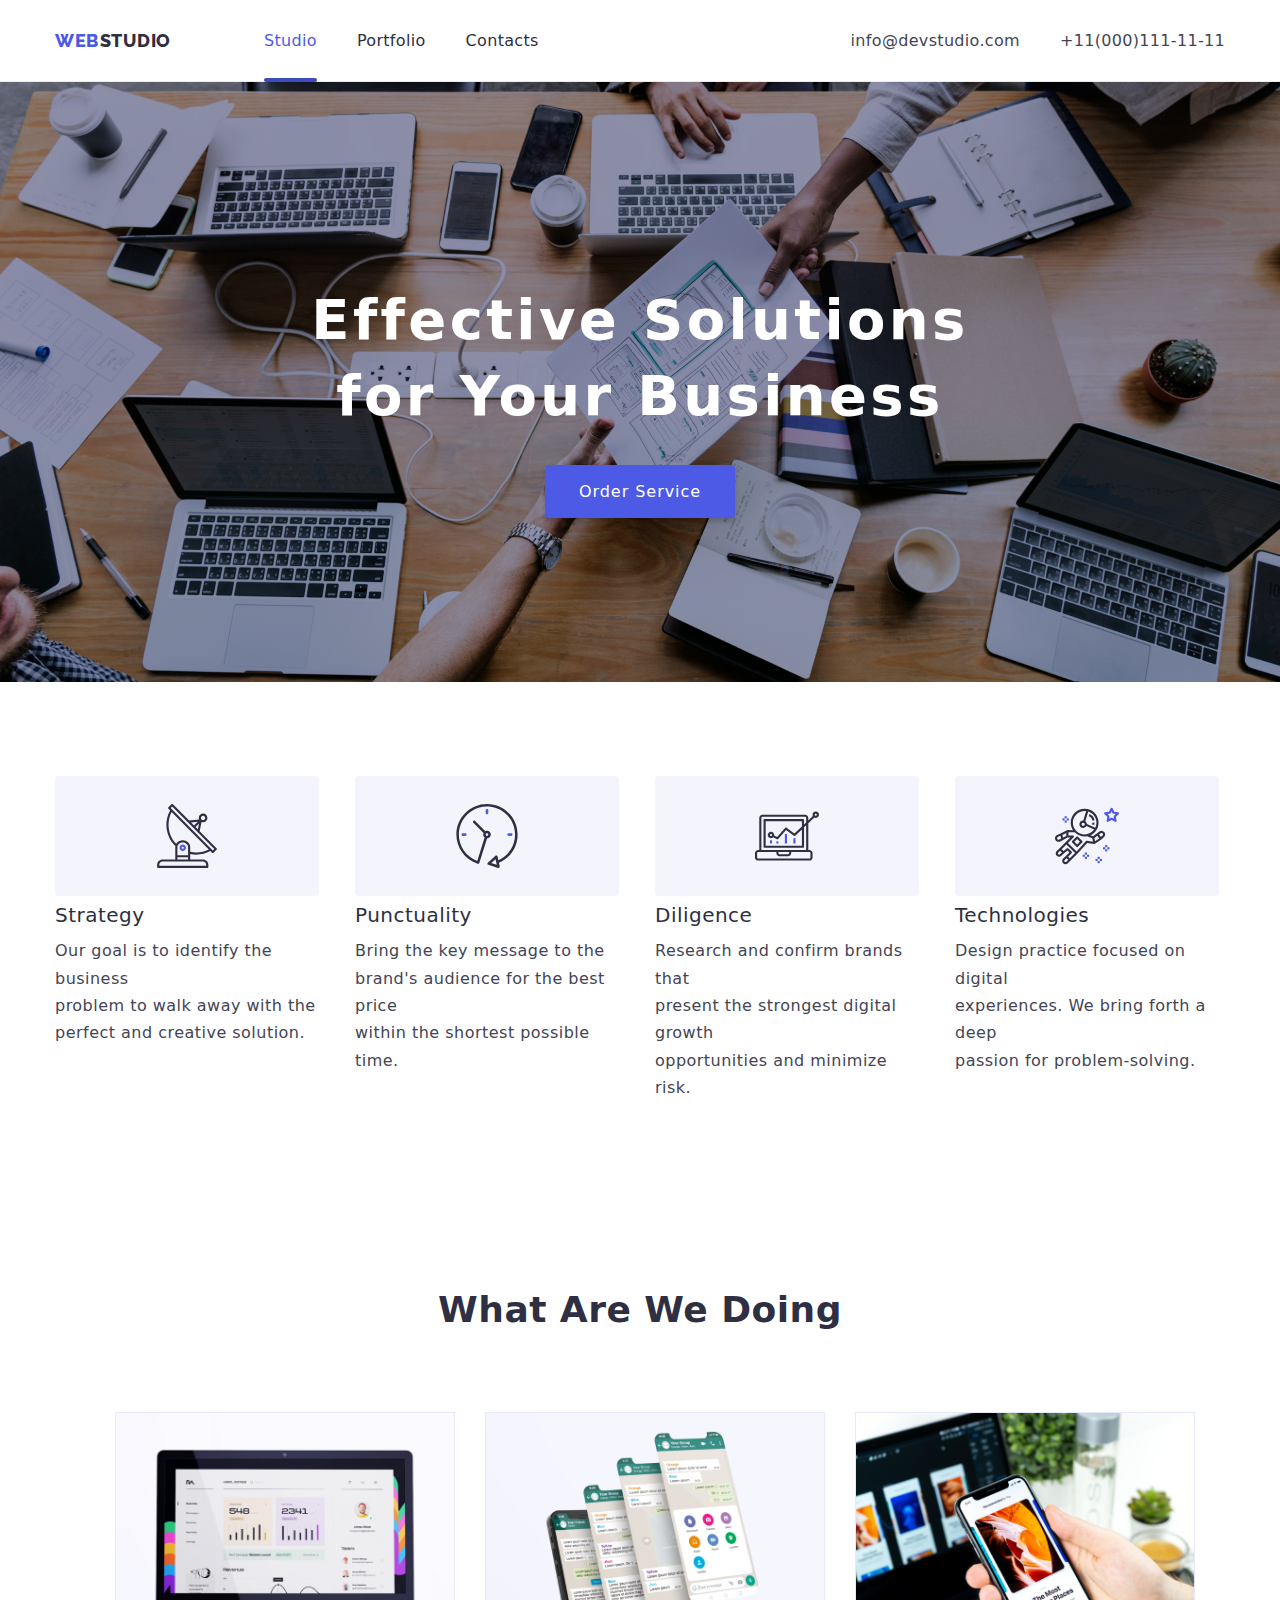
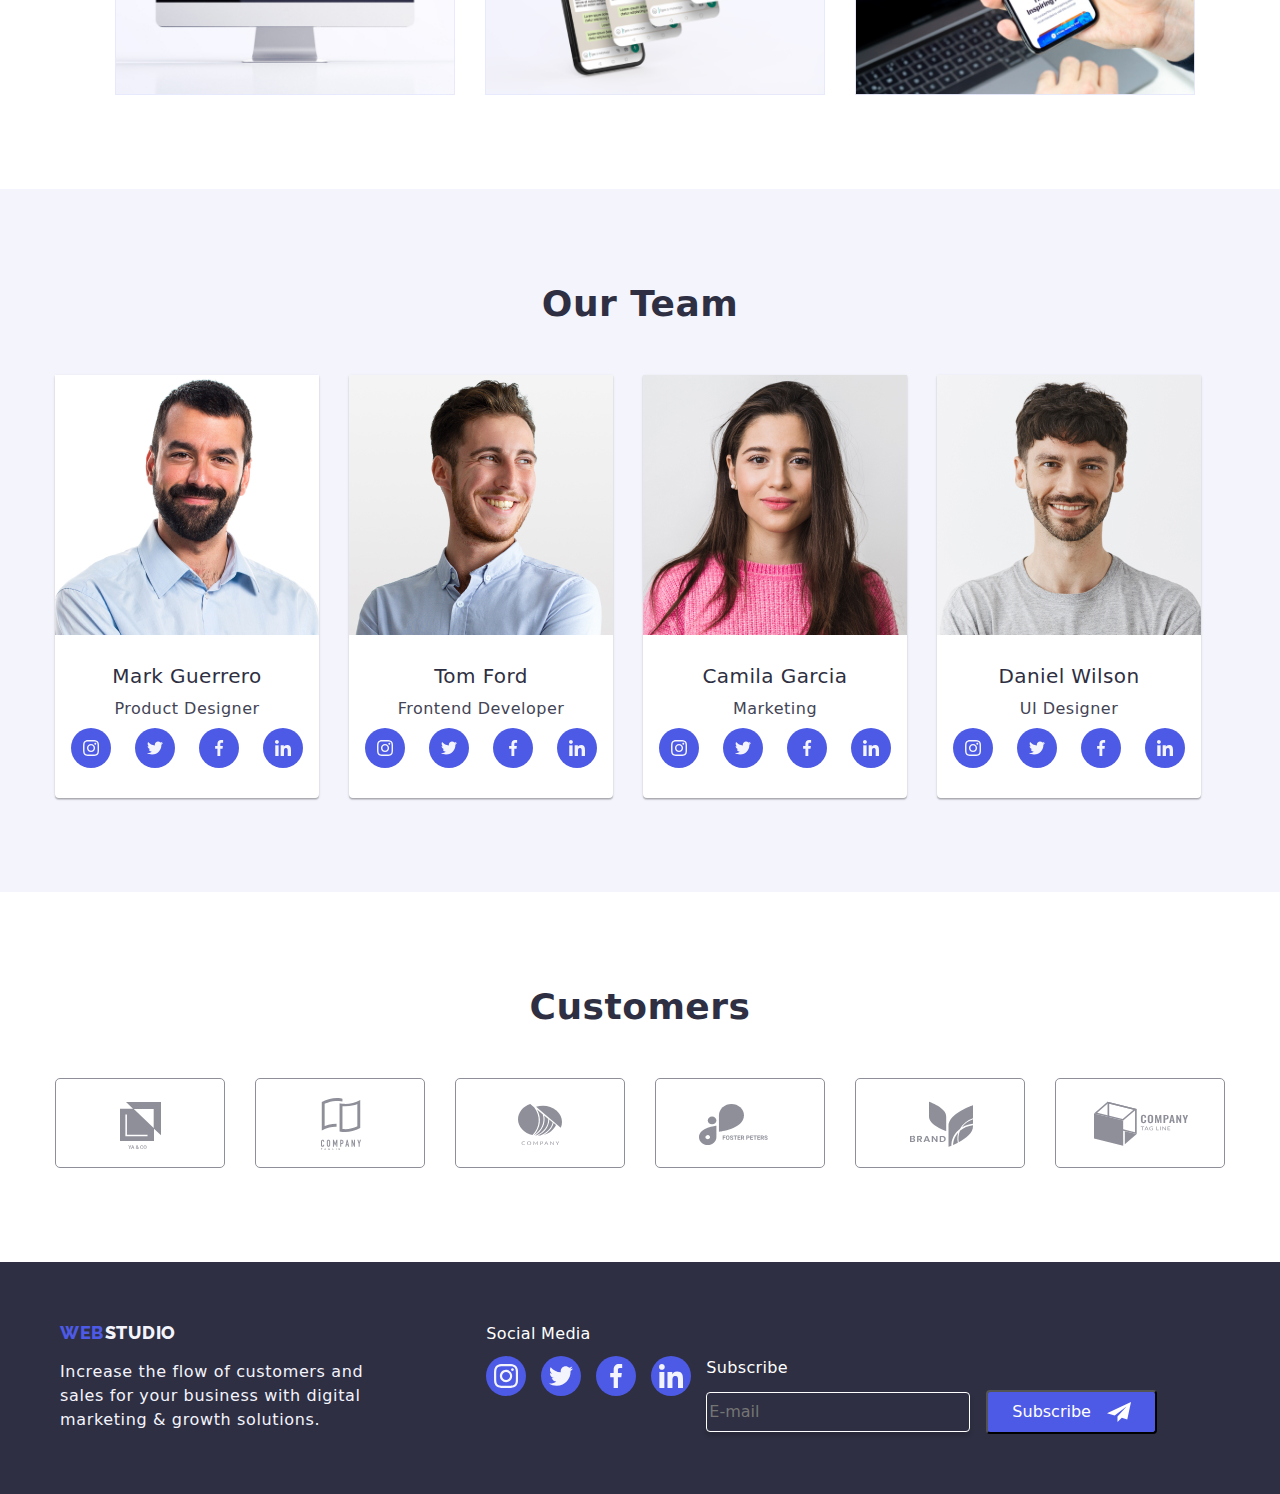
==== index.html @ c000d4b2 "c" ====
<!DOCTYPE html>
<html lang="en">
  <head>
    <meta charset="UTF-8" />
    <meta name="viewport" content="width=device-width, initial-scale=1.0" />
    <title>Studio</title>
    <link rel="stylesheet" href="./css/styles.css" />
    <link rel="preconnect" href="https://fonts.googleapis.com " />
    <link rel="preconnect" href="https://fonts.gstatic.com " crossorigin />
    <link
      href="https://fonts.googleapis.com/css2?family=Raleway:wght@800&family=Roboto:wght@400;500;700;900&display=swap"
      rel="stylesheet"
    />
    <link
      rel="stylesheet"
      href="https://cdnjs.cloudflare.com/ajax/libs/modern-normalize/2.0.0/modern-normalize.min.css "
    />
  </head>

  <body>
    <!-- Header -->

    <header class="page-header">
      <div class="container menu">
        <nav class="navigation">
          <a href="./index.html" class="logo-link">
            <span class="logo">WEB</span>
            <span class="studio">STUDIO</span>
          </a>

          <ul class="nav-menu list">
            <li class="item">
              <a href="./index.html" class="page current link">Studio</a>
            </li>

            <li class="item">
              <a href="./portfolio.html" class="page link">Portfolio</a>
            </li>

            <li class="item">
              <a href="#" class="page link">Contacts</a>
            </li>
          </ul>
        </nav>

        <ul class="contacts-menu list">
          <li class="item">
            <a href="mailto:info@devstudio.com" class="contact link"
              >info@devstudio.com</a
            >
          </li>
          <li class="item">
            <a href="tel:+110001111111" class="contact link"
              >+11(000)111-11-11</a
            >
          </li>
        </ul>
      </div>
    </header>

    <!-- Main Section -->
    <main>
      <!-- Hero Section  -->
      <section class="hero">
        <div class="container">
          <h1 class="hero-title">
            Effective Solutions <br />
            for Your Business
          </h1>

          <button class="button primary" type="button" data-modal-open>
            Order Service
          </button>
        </div>
      </section>

      <!-- Section 2 -->
      <section class="section">
        <div class="container">
          <ul class="benefits list">
            <li class="item">
              <div class="icon">
                <svg class="antenna" width="64" height="64">
                  <use href="./images/icons.svg#benefits-antenna"></use>
                </svg>
              </div>
              <h3 class="title">Strategy</h3>
              <p class="description">
                Our goal is to identify the business
                <br />problem to walk away with the <br />perfect and creative
                solution.
              </p>
            </li>

            <li class="item">
              <div class="icon">
                <svg class="antenna" width="64" height="64">
                  <use href="./images/icons.svg#benefits-clock"></use>
                </svg>
              </div>
              <h3 class="title">Punctuality</h3>
              <p class="description">
                Bring the key message to the <br />
                brand's audience for the best price <br />
                within the shortest possible time.
              </p>
            </li>

            <li class="item">
              <div class="icon">
                <svg class="antenna" width="64" height="64">
                  <use href="./images/icons.svg#benefits-diagram"></use>
                </svg>
              </div>
              <h3 class="title">Diligence</h3>
              <p class="description">
                Research and confirm brands that <br />
                present the strongest digital growth <br />
                opportunities and minimize risk.
              </p>
            </li>

            <li class="item">
              <div class="icon">
                <svg class="antenna" width="64" height="64">
                  <use href="./images/icons.svg#benefits-astronaut"></use>
                </svg>
              </div>
              <h3 class="title">Technologies</h3>
              <p class="description">
                Design practice focused on digital <br />
                experiences. We bring forth a deep <br />
                passion for problem-solving.
              </p>
            </li>
          </ul>
        </div>
      </section>

      <!-- Section 3 -->
      <section class="section no-top padding">
        <div class="container">
          <h2 class="section-title">What Are We Doing</h2>

          <ul class="what-we-do list">
            <li class="item">
              <img
                src="./images/image-1.jpg"
                alt="monitor"
                width="360"
                height="294"
                class="image"
              />
            </li>

            <li class="item">
              <img
                src="./images/image-2.jpg"
                alt="mobile"
                width="360"
                height="294"
                class="image"
              />
            </li>

            <li class="item">
              <img
                src="./images/image-3.jpg"
                alt="laptop and mobile"
                width="360"
                height="294"
                class="image"
              />
            </li>
          </ul>
        </div>
      </section>

      <!-- Section 4 -->
      <section class="section bg-team">
        <div class="container">
          <h2 class="section-title">Our Team</h2>

          <ul class="team list">
            <li class="item">
              <img
                src="./images/mark.jpg"
                alt="Mark Guerrero"
                width="264"
                height="260"
                class="image"
              />
              <h3 class="name">Mark Guerrero</h3>
              <p class="position">Product Designer</p>
              <ul class="social-team list">
                <li class="icon-item">
                  <a
                    href="https://www.instagram.com/"
                    target="_blank"
                    rel="noopener noreferrer"
                    class="link"
                    aria-label="link to instagram"
                  >
                    <svg class="icon" width="16px" height="16px">
                      <use href="./images/icons.svg#instagram"></use>
                    </svg>
                  </a>
                </li>
                <li class="icon-item">
                  <a
                    href="https://www.twitter.com/"
                    target="_blank"
                    rel="noopener noreferrer"
                    class="link"
                    aria-label="link to twitter"
                  >
                    <svg class="icon" width="16px" height="16px">
                      <use href="./images/icons.svg#twitter"></use>
                    </svg>
                  </a>
                </li>
                <li class="icon-item">
                  <a
                    href="https://www.facebook.com/"
                    target="_blank"
                    rel="noopener noreferrer"
                    class="link"
                    aria-label="link to facebook"
                  >
                    <svg class="icon" width="16px" height="16px">
                      <use href="./images/icons.svg#facebook"></use>
                    </svg>
                  </a>
                </li>
                <li class="icon-item">
                  <a
                    href="https://www.linkedin.com/"
                    target="_blank"
                    rel="noopener noreferrer"
                    class="link"
                    aria-label="link to linkedin"
                  >
                    <svg class="icon" width="16px" height="16px">
                      <use href="./images/icons.svg#linkedin"></use>
                    </svg>
                  </a>
                </li>
              </ul>
            </li>

            <li class="item">
              <img
                src="./images/tom.jpg"
                alt="Tom Ford"
                width="264"
                height="260"
                class="image"
              />
              <h3 class="name">Tom Ford</h3>
              <p class="position">Frontend Developer</p>
              <ul class="social-team list">
                <li class="icon-item">
                  <a
                    href="https://www.instagram.com/"
                    target="_blank"
                    rel="noopener noreferrer"
                    class="link"
                    aria-label="link to instagram"
                  >
                    <svg class="icon" width="16px" height="16px">
                      <use href="./images/icons.svg#instagram"></use>
                    </svg>
                  </a>
                </li>
                <li class="icon-item">
                  <a
                    href="https://www.twitter.com/"
                    target="_blank"
                    rel="noopener noreferrer"
                    class="link"
                    aria-label="link to twitter"
                  >
                    <svg class="icon" width="16px" height="16px">
                      <use href="./images/icons.svg#twitter"></use>
                    </svg>
                  </a>
                </li>
                <li class="icon-item">
                  <a
                    href="https://www.facebook.com/"
                    target="_blank"
                    rel="noopener noreferrer"
                    class="link"
                    aria-label="link to facebook"
                  >
                    <svg class="icon" width="16px" height="16px">
                      <use href="./images/icons.svg#facebook"></use>
                    </svg>
                  </a>
                </li>
                <li class="icon-item">
                  <a
                    href="https://www.linkedin.com/"
                    target="_blank"
                    rel="noopener noreferrer"
                    class="link"
                    aria-label="link to linkedin"
                  >
                    <svg class="icon" width="16px" height="16px">
                      <use href="./images/icons.svg#linkedin"></use>
                    </svg>
                  </a>
                </li>
              </ul>
            </li>

            <li class="item">
              <img
                src="./images/camila.jpg"
                alt="Camila Garcia"
                width="264"
                height="260"
                class="image"
              />
              <h3 class="name">Camila Garcia</h3>
              <p class="position">Marketing</p>
              <ul class="social-team list">
                <li class="icon-item">
                  <a
                    href="https://www.instagram.com/"
                    target="_blank"
                    rel="noopener noreferrer"
                    class="link"
                    aria-label="link to instagram"
                  >
                    <svg class="icon" width="16px" height="16px">
                      <use href="./images/icons.svg#instagram"></use>
                    </svg>
                  </a>
                </li>
                <li class="icon-item">
                  <a
                    href="https://www.twitter.com/"
                    target="_blank"
                    rel="noopener noreferrer"
                    class="link"
                    aria-label="link to twitter"
                  >
                    <svg class="icon" width="16px" height="16px">
                      <use href="./images/icons.svg#twitter"></use>
                    </svg>
                  </a>
                </li>
                <li class="icon-item">
                  <a
                    href="https://www.facebook.com/"
                    target="_blank"
                    rel="noopener noreferrer"
                    class="link"
                    aria-label="link to facebook"
                  >
                    <svg class="icon" width="16px" height="16px">
                      <use href="./images/icons.svg#facebook"></use>
                    </svg>
                  </a>
                </li>
                <li class="icon-item">
                  <a
                    href="https://www.linkedin.com/"
                    target="_blank"
                    rel="noopener noreferrer"
                    class="link"
                    aria-label="link to linkedin"
                  >
                    <svg class="icon" width="16px" height="16px">
                      <use href="./images/icons.svg#linkedin"></use>
                    </svg>
                  </a>
                </li>
              </ul>
            </li>

            <li class="item">
              <img
                src="./images/daniel.jpg"
                alt="Daniel Wilson"
                width="264"
                height="260"
                class="image"
              />
              <h3 class="name">Daniel Wilson</h3>
              <p class="position">UI Designer</p>
              <ul class="social-team list">
                <li class="icon-item">
                  <a
                    href="https://www.instagram.com/"
                    target="_blank"
                    rel="noopener noreferrer"
                    class="link"
                    aria-label="link to instagram"
                  >
                    <svg class="icon" width="16px" height="16px">
                      <use href="./images/icons.svg#instagram"></use>
                    </svg>
                  </a>
                </li>
                <li class="icon-item">
                  <a
                    href="https://www.twitter.com/"
                    target="_blank"
                    rel="noopener noreferrer"
                    class="link"
                    aria-label="link to twitter"
                  >
                    <svg class="icon" width="16px" height="16px">
                      <use href="./images/icons.svg#twitter"></use>
                    </svg>
                  </a>
                </li>
                <li class="icon-item">
                  <a
                    href="https://www.facebook.com/"
                    target="_blank"
                    rel="noopener noreferrer"
                    class="link"
                    aria-label="link to facebook"
                  >
                    <svg class="icon" width="16px" height="16px">
                      <use href="./images/icons.svg#facebook"></use>
                    </svg>
                  </a>
                </li>
                <li class="icon-item">
                  <a
                    href="https://www.linkedin.com/"
                    target="_blank"
                    rel="noopener noreferrer"
                    class="link"
                    aria-label="link to linkedin"
                  >
                    <svg class="icon" width="16px" height="16px">
                      <use href="./images/icons.svg#linkedin"></use>
                    </svg>
                  </a>
                </li>
              </ul>
            </li>
          </ul>
        </div>
      </section>

      <!-- Section 5 Customers Section -->

      <section class="section">
        <div class="container">
          <h2 class="section-title">Customers</h2>
          <ul class="partners list">
            <li class="item">
              <a class="link" href="" aria aria-label="client 1"
                ><svg class="icon" width="104" height="56">
                  <use href="./images/icons.svg#logo1"></use>
                </svg>
              </a>
            </li>
            <li class="item">
              <a class="link" href="" aria aria-label="client 2"
                ><svg class="icon" width="104" height="56">
                  <use href="./images/icons.svg#logo2"></use>
                </svg>
              </a>
            </li>
            <li class="item">
              <a class="link" href="" aria aria-label="client 3"
                ><svg class="icon" width="104" height="56">
                  <use href="./images/icons.svg#logo3"></use>
                </svg>
              </a>
            </li>
            <li class="item">
              <a class="link" href="" aria aria-label="client 4"
                ><svg class="icon" width="104" height="56">
                  <use href="./images/icons.svg#logo4"></use>
                </svg>
              </a>
            </li>
            <li class="item">
              <a class="link" href="" aria aria-label="client 5"
                ><svg class="icon" width="104" height="56">
                  <use href="./images/icons.svg#logo5"></use>
                </svg>
              </a>
            </li>
            <li class="item">
              <a class="link" href="" aria aria-label="client 6"
                ><svg class="icon" width="104" height="56">
                  <use href="./images/icons.svg#logo6"></use>
                </svg>
              </a>
            </li>
          </ul>
        </div>
      </section>
    </main>

    <!-- Footer -->

    <footer class="page-footer">
      <div class="container">
        <!-- Footer -->
        <div class="footer">
          <!-- Footer Address -->
          <div class="footer-address">
            <a href="./index.html" class="logo-link">
              <span class="logo">WEB</span>
              <span class="studio-footer">STUDIO</span>
            </a>
            <p class="footer-description">
              Increase the flow of customers and <br />
              sales for your business with digital <br />
              marketing & growth solutions.
            </p>
          </div>

          <!-- Footer Block -->
          <div class="footer-block">
            <b class="footer-heading">Social Media</b>
            <ul class="social-footer list">
              <li class="icon-item">
                <a
                  class="link"
                  href="https://www.instagram.com/"
                  target="_blank"
                  rel="noopener noreferrer"
                  aria-label="link to instagram"
                >
                  <svg class="social-icon" width="24px" height="24px">
                    <use href="./images/icons.svg#instagram"></use>
                  </svg>
                </a>
              </li>
              <li class="icon-item">
                <a
                  class="link"
                  href="https://www.twitter.com/"
                  target="_blank"
                  rel="noopener noreferrer"
                  aria-label="link to twitter"
                >
                  <svg class="social-icon" width="24px" height="24px">
                    <use href="./images/icons.svg#twitter"></use>
                  </svg>
                </a>
              </li>
              <li class="icon-item">
                <a
                  class="link"
                  href="https://www.facebook.com/"
                  target="_blank"
                  rel="noopener noreferrer"
                  aria-label="link to facebook"
                >
                  <svg class="social-icon" width="24px" height="24px">
                    <use href="./images/icons.svg#facebook"></use>
                  </svg>
                </a>
              </li>

              <li class="icon-item">
                <a
                  class="link"
                  href="https://www.linkedin.com/"
                  target="_blank"
                  rel="noopener noreferrer"
                  aria-label="link to linkedin"
                >
                  <svg class="social-icon" width="24px" height="24px">
                    <use href="./images/icons.svg#linkedin"></use>
                  </svg>
                </a>
              </li>
              <li>
                <form class="form">
                  <label for="email" class="label">Subscribe</label>
                  <div class="form-list">
                    <input
                      class="email-box"
                      type="email"
                      id="email"
                      name="email"
                      required
                      placeholder="E-mail"
                    />
                    <button type="submit" class="subscribe-button">
                      Subscribe
                      <svg class="arrow-icon" width="24" height="24">
                        <use href="./images/icons.svg#arrow"></use>
                      </svg>
                    </button>
                  </div>
                </form>
              </li>
            </ul>
          </div>
        </div>
      </div>
    </footer>

    <!-- Modal -->
    <div class="backdrop is-hidden" data-modal>
      <div class="modal">
        <p class="modal-text">Leave your contacts and we will call you back</p>
        <button class="modal-close" type="button" data-modal-close>
          <svg class="modal-close-icon" width="8" height="8">
            <use href="./images/icons.svg#icon-close"></use>
          </svg>
        </button>
        <form class="modal-form">
          <div class="form-group">
            <label for="name">Name</label>
            <svg class="form-icon" width="24" height="32">
              <use href="./images/icons.svg#icon-person"></use>
            </svg>
            <input type="text" id="name" name="name" required />
          </div>
          <div class="form-group">
            <label for="phone">Phone</label>
            <svg class="form-icon" width="24" height="32">
              <use href="./images/icons.svg#icon-phone"></use>
            </svg>
            <input type="tel" id="phone" name="phone" required />
          </div>
          <div class="form-group">
            <label for="email">Email</label>
            <svg class="form-icon" width="24" height="32">
              <use href="./images/icons.svg#icon-email"></use>
            </svg>
            <input type="email" id="email" name="email" required />
          </div>
          <div class="form-group">
            <label for="comment">Comment</label>
            <textarea id="comment" name="comment" required></textarea>
          </div>
          <div class="form-group">
            <label>
              <input type="checkbox" name="accept-terms" required />
              I accept the terms and conditions of the Privacy Policy
            </label>
          </div>
          <button type="submit" class="modal-submit-button">Send</button>
        </form>
      </div

    <!-- Modal Script -->
    <script src="./js/modal.js"></script>
  </body>
</html>
---- css/styles.css ----
:root {
  --iris: #4d5ae5;
  --navyblue: #2e2f42;
  --cloud: #f4f4fd;
  --cornflower: #e7e9fc;
  --ocean: #404bbf;
  --slate: #434455;
  --dairy, #FCFCFC;
}

body {
  font-family: "Roboto", sans-serif;
  font-size: 16px;
  letter-spacing: 0.03em;
  color: var(--slate);
}

h1,
h2,
h3,
h4,
h5,
h6,
p {
  margin: 0;
}

html {
  box-sizing: border-box;
}

*,
*::before *::after {
  box-sizing: inherit;
}

.link {
  text-decoration: none;
  color: inherit;
}

img {
  display: block;
  max-width: 100%;
  height: auto;
}

.page-header {
  border-bottom: 1px solid var(--cornflower, #e7e9fc);
  box-shadow: 0px 1px 6px 0px rgba(46, 47, 66, 0.08),
    0px 1px 1px 0px rgba(46, 47, 66, 0.16),
    0px 2px 1px 0px rgba(46, 47, 66, 0.08);
}

.list {
  list-style: none;
  padding: 0;
  margin: 0;
}

/* Header */

.menu,
.navigation,
.nav-menu,
.contacts-menu {
  display: flex;
  align-items: center;

  transition: color 250ms cubic-bezier(0.4, 0, 0.2, 1);
}

.contacts-menu {
  margin-left: auto;
  gap: 40px;
}

.nav-menu .item:not(:last-child) .contacts-menu .item:not(:last-child) {
  margin-right: 50px;
}

.logo-link {
  font-family: "Raleway", sans-serif;
  font-size: 0;
  font-weight: 800;
  line-height: 1.17;
  text-decoration: none;
}

.logo-link > span {
  font-size: 18px;
  letter-spacing: 0.04em;
}

.logo {
  color: var(--iris, #4d5ae5);
}

.button {
  border-color: transparent;
  font-family: inherit;
  font-weight: 500;
  line-height: 1.5;
  border-radius: 4px;
  letter-spacing: 0.03em;
  cursor: pointer;
  font-size: 16px;

  background-color: transparent;
  transition: background-color 250ms cubic-bezier(0.4, 0, 0.2, 1);
}

.button.primary {
  color: white;
  background-color: var(--iris);
  line-height: 1.87;
  letter-spacing: 0.06em;
  padding: 10px 32px;
  box-shadow: 0px 4px 4px 0px rgba(0, 0, 0, 0.15);

  transition: background-color 250ms cubic-bezier(0.4, 0, 0.2, 1),
    color 250ms cubic-bezier(0.4, 0, 0.2, 1);
}

.button.primary:hover,
.button.primary:focus {
  color: var(--cloud);
  background-color: var(--ocean);
}

.filters {
  display: flex;
  justify-content: center;
  margin-bottom: 50px;
}

.filters .space + .space {
  margin-left: 8px;
}

.button.filter {
  background-color: var(--cloud);
  font-weight: 500;
  line-height: 1.62;
  padding: 6px 22px;
  color: var(--iris);
}

.button.filter:hover,
.button.filter:focus,
.button.filter.current {
  background-color: var(--ocean);
  color: var(--cloud);
  box-shadow: 0px 3px 1px rgba(0, 0, 0, 0.1), 0px 1px 2px rgba(0, 0, 0, 0.08),
    0px 2px 2px rgba(0, 0, 0, 0.12);
}

.project .name {
  font-size: 20px;
  font-weight: 500;
  line-height: 2;
  letter-spacing: 0.04em;
  color: var(--navyblue);
  margin-bottom: 4px;
}

.project .type {
  color: var(--slate);
  font-weight: 400;
  line-height: 1.87;
}

.project-card {
  flex-basis: calc(100% / 3 - 30px);
  margin-left: 30px;
  margin-top: 30px;
  transition: box-shadow 250ms cubic-bezier(0.4, 0, 0.2, 1);
}

.section.no-top-padding {
  padding-top: 0;
}

.section-title {
  font-size: 36px;
  line-height: 1.17;
  color: var(--navyblue);
  text-align: center;
  margin-bottom: 50px;
}

.studio {
  color: var(--navyblue, #2e2f42);
}

.nav-menu {
  margin-left: 93px;
  gap: 40px;
}

.nav-menu .page,
.contacts-menu .contact {
  font-weight: 500;
  color: var(--navyblue);
  text-decoration: none;
  line-height: 1.14;
  letter-spacing: 0.02em;
  display: block;
  padding-top: 32px;
  padding-bottom: 31px;
  transition: color 250ms cubic-bezier(0.4, 0, 0.2, 1);
}

.contacts-menu .contact {
  color: var(--slate);
  font-weight: 400;
}

.nav-menu .page:hover,
.nav-menu .page:focus,
.nav-menu .page.current,
.contacts-menu .contact:hover,
.contacts-menu .contact:focus {
  color: var(--iris);
}

.nav-menu .page.current{
  position: relative;
}

.page.current::after {
  content: "";
  position: absolute;
  width: 100%;
  height: 4px;
  background-color: var(--ocean);
  border-radius: 2px;
  margin-top: 20px;
  left: 0;
  bottom: -1px;
}

.bg-team {
  background-color: var(--cloud);
}

.team {
  display: flex;
  flex-wrap: wrap;
  margin-left: -30px;
  margin-top: -30px;
}

.team .item {
  flex-basis: calc(100% / 4-30px);
  margin-left: 30px;
  margin-top: 30px;
  padding-bottom: 30px;
  background-color: white;
  border-radius: 0px 0px 4px 4px;
  box-shadow: 0px 1px 3px rgba(0, 0, 0, 0.12), 0px 1px 1px rgba(0, 0, 0, 0.14),
    0px 2px 1px rgba(0, 0, 0, 0.12);
}

.substrate {
  background-color: white;
  padding: 20px 24px;
  border: 1px solid #eeeeee;
  border-top: 0;
}

/* Hero Section */

.hero {
  background-color: var(--grey, rgba(46, 47, 66, 0.7));
  background-image: url(../images/people-office.jpg);
  background-size: cover;
  background-position: center;
  background-repeat: no-repeat;
  background-blend-mode: overlay;
  padding: 200px 0;
  text-align: center;
  height: 600px;
}

/* .hero another option */
/* padding: 200px 0; */
/* text-align: center; */
/* background-image: liner-gradient 
      (rgba(46, 47, 66, 0.78), rgba(46, 47, 66, 0.78)),
    url(../images/people-office.jpg);
  margin: 0 auto; */
/* height: 600px; */
/* background-size: cover; */
/* background-position: center; */
/* background-repeat: no-repeat; */

.hero-title {
  color: var(--white, #fff);
  font-size: 56px;
  font-weight: 700;
  line-height: 1.36;
  letter-spacing: 0.06em;
  margin-bottom: 30px;
}

.section {
  padding-top: 94px;
  padding-bottom: 94px;
}

.container {
  width: 1200px;
  padding: 0 15px;
  margin: 0 auto;
}

/* Section 2 */

.benefits .item {
  flex-basis: calc(100% / 4 - 30px);
  margin-left: 30px;
  margin-top: 30px;
}

.benefits .icon {
  background-color: var(--cloud);
  display: flex;
  justify-content: center;
  align-items: center;
  border-radius: 4px;
  height: 120px;
  width: 264px;
  margin-bottom: 8px;
}

.benefits {
  display: flex;
  flex-wrap: wrap;
  margin-left: -30px;
  margin-top: -30px;
}

.benefits .title {
  font-size: 20px;
  font-weight: 500;
  color: var(--navyblue);
  margin-bottom: 10px;
}

.benefits .description {
  color: var(--slate);
  line-height: 1.71;
  font-size: 16px;
  font-weight: 400;
}

/* Section 3 */

.what-we-do {
  display: flex;
  flex-wrap: wrap;
  margin-left: 30px;
  margin-right: 30px;
}

.what-we-do .item {
  flex-basis: calc(100% / 3 - 30px);
  margin-left: 30px;
  margin-top: 30px;
}

/* Section 4 OUR TEAM */

.team .name,
.team .position {
  font-size: 16px;
  line-height: 1.19;
  text-align: center;
}

.team .name {
  font-size: 20px;
  font-weight: 500;
  letter-spacing: 0.02em;
  color: var(--navyblue);
  text-align: center;
  margin-bottom: 10px;
  margin-top: 30px;
}

.team .position {
  color: var(--slate);
  font-size: 16px;
  font-weight: 400;
  text-align: center;
}

.team .social-team {
  justify-content: center;
  display: flex;
  gap: 24px;
  padding-top: 10px;
}

.social-team .link {
  display: flex;
  width: 100%;
  height: 100%;
  align-items: center;
  justify-content: center;
  border-radius: 50%;
  background-color: var(--iris);
  color: var(--cloud);
  transition: background-color 250ms cubic-bezier(0.4, 0, 0.2, 1), 
  color 250ms cubic-bezier(0.4, 0, 0.2, 1);
}

.icon-item {
  width: 40px;
  height: 40px;
}

.team .icon {
  fill: currentColor;
  width: 16px;
  height: 16px;
}

/* CUSTOMER SECTION */

.partners {
  display: flex;
  gap: 30px;
}

.partners .item {
  width: calc((100% - 150px) / 6);
  height: 90px;
}

.partners .link {
  width: 100%;
  height: 100%;
  border: 1px solid #8e8f99;
  border-radius: 5px;

  display: flex;
  justify-content: center;
  align-items: center;
  color: #8e8f99;
  transition: background-color 250ms cubic-bezier(0.4, 0, 0, 0.2, 1), color 250ms cubic-bezier(0.4, 0, 0, 0.2, 1);
}


.partners .icon {
  fill: currentColor;
}

.partners .link:hover,
.partners .link:focus {
  border-color: #404bbf;
  color: #404bbf;
}

.social-team .link:hover,
.social-team .link:focus {
  background-color: #31d0aa;
}

/* Footer Section */

.page-footer {
  background: var(--navyblue, #2e2f42);
  padding: 60px 0 60px 60px;
  margin: 0 auto;
}

.projects {
  flex-wrap: wrap;
  display: flex;
  margin-left: -30px;
  margin-top: -30px;
}

.studio-footer {
  color: var(--cloud, #f4f4fd);
}

.footer-description {
  color: var(--cloud, #f4f4fd);
  font-size: 16px;
  padding-top: 17px;
  line-height: 1.5;
  letter-spacing: 0.04em;
}

.footer-heading {
  color: white;
  font-size: 16px;
  font-style: normal;
  font-weight: 500;
  line-height: 24px; /* 150% */
  letter-spacing: 0.32px;
}

.social-icon {
  fill: currentColor;
  width: 24px;
  height: 24px;
}

.social-footer.list {
  padding-top: 10px;
  display: flex;
  justify-content: flex-start;
  gap: 15px;
}

.social-footer .link {
  justify-content: center;
  display: flex;
  height: 100%;
  align-items: center;
  border-radius: 50%;
  color: var(--cloud);
  background-color: var(--iris);
  transition: background-color 250ms cubic-bezier(0.4, 0, 0.2, 1);
}

.footer-block {
  margin-top: 12px;
  margin-left: 123px; 
}

.footer-address {
  margin-top: 12px;
  margin-left: 25px;
}

.footer {
  display: flex;
  flex-wrap: wrap;
  margin-top: -12px;
  margin-left: -50px;
  align-items: baseline;
}

.social-footer .link:hover,
.social-footer .link:focus {
  background-color: #31d0aa;
}

/* Portfolio Projects box overlay */

.project-overlay {
  position: relative;
  overflow: hidden;
}

.project .overlay {
   position: absolute;
  top:0;
  left: 0;
  height: 100%;
  width: 100%;
  letter-spacing: 0.32px;
  color: var(--cloud);
  background-color: var(--iris);
  transform: translateY(101%);
  transition: transform 250ms ease-in-out; 
}

.project .overlay-text {
padding: 40px;
}
  

.project-card:hover .overlay,   
.project-card:focus {
  transform: translateY(0);
}

 .project-card:hover,
 .project-card:focus{
  box-shadow: 0px 2px 1px 0px rgba(46, 47, 66, 0.08), 0px 1px 1px 0px rgba(46, 47, 66, 0.16), 0px 1px 6px 0px rgba(46, 47, 66, 0.08);
}

/*Modal Window*/
.backdrop {
  display: flex;
  align-items: center;
  justify-content: center;
  position: fixed;
  top: 0;
  left: 0;
  width: 100%;
  height: 100%;
  background-color: rgba(0, 0, 0, 0.2);
  opacity: 1;
  transition: opacity 250ms cubic-bezier(0.4, 0, 0.2, 1);
}

.modal {
  display:flex;
  align-content: center;
  flex-direction: column;
  position: absolute;
  top: 50%;
  left: 50%;
  min-width: 408px;
  min-height: 584px;
  border-radius: 4px;
  background: var(--dairy, #FCFCFC);
  box-shadow: 0px 2px 1px 0px rgba(0, 0, 0, 0.20), 0px 1px 3px 0px rgba(0, 0, 0, 0.12), 0px 1px 1px 0px rgba(0, 0, 0, 0.14);

  transform: translate(-50%, -50%) scale(1);
  transition: transform 250ms cubic-bezier(0.4, 0, 0.2, 1);
}

.backdrop.is-hidden .modal {
  transform: translate(-50%, -50%) scale(0);
}

/* Style for the form inside the modal */
.modal-form {
  display: flex;
  flex-direction: column;
justify-items: center;
margin: 0 auto;
}

.form-group {
  margin-bottom: 16px;
  text-align: center;
  
}

.form-group label {
  font-weight: bold;
  height: 16px;
  width: 16px;
}

/* Style for input fields and textarea */
input,
textarea {
  width: 360px;
  height: 40px;
  margin: 0 auto;
  display: block;
   background-repeat: no-repeat;
  background-size: 24px;
}

form-icon {
  position: absolute;
  margin-right: 15px;
  top: 18px;
}

textarea {
  width: 360px;
  height: 120px;
}


/* Style for the checkbox label */
.form-group label {
  display: flex;
}

/* Style for the Submit button */
.modal-submit-button {
  padding: 16px 32px;
  display: block;
  margin: 0 auto;
  gap: 10px;
  width: 169px;
  border-radius: 4px;
  background: var(--iris, #4D5AE5);
  box-shadow: 0px 4px 4px 0px rgba(0, 0, 0, 0.15);
  color: white;
}

.modal-close {
  position: absolute;
  top: 8px;
  right: 8px;
  padding: 0;
  display: flex;
  justify-content: center;
  align-items: center;
  width: 24px;
  height: 24px;

  background-color: var(--cornflower);
  color: var(--navyblue);
  border: 1px solid rgba(0, 0, 0, 0.1);
  border-radius: 15px;
  cursor: pointer;

  transition: color 250ms cubic-bezier(0.4, 0, 0.2, 1);
}

.modal-close-icon {
  fill: currentColor;
}

.modal-close:hover,
.modal-close:focus {
  color: var(--cornflower);
  background-color: var(--ocean);
}

.is-hidden {
  visibility: none;
  opacity: 0;
  pointer-events: none;
}

.modal-text {
  color: var(--navyblue, #2E2F42);
  text-align: center;
  width: 360px;
  margin-top: 72px;
  margin-left: 24px;
  margin-bottom: 16px;
 font-weight: bold;
}

/* Form footer */

.form {
  display: flex;
  flex-direction: column;
  color: white;
}

.form-list {
  display: flex;
  align-items: center;
  margin-top
}

.subscribe-button {
  display: flex ;
  align-items: center;
  padding: 8px 24px;
  border-radius: 4px;
  color:  white;
  background: var(--iris, #4D5AE5);
  cursor: pointer;
  gap: 16px;
}

.email-box{
  width: 264px;
  height: 40px;
  border-radius: 4px;
  border: 1px solid var(--white, #FFF);
  box-shadow: 0px 4px 4px 0px rgba(0, 0, 0, 0.15);
  background-color: var(--navyblue);
  color: white;
  margin-right: 16px;
}


.arrow-icon {
  fill: white;
}

.label {
  margin-bottom: 10px;
  color: var(--white, #FFF);
font-size: 16px;
font-style: normal;
font-weight: 500;
line-height: 24px; /* 150% */
letter-spacing: 0.32px;
}
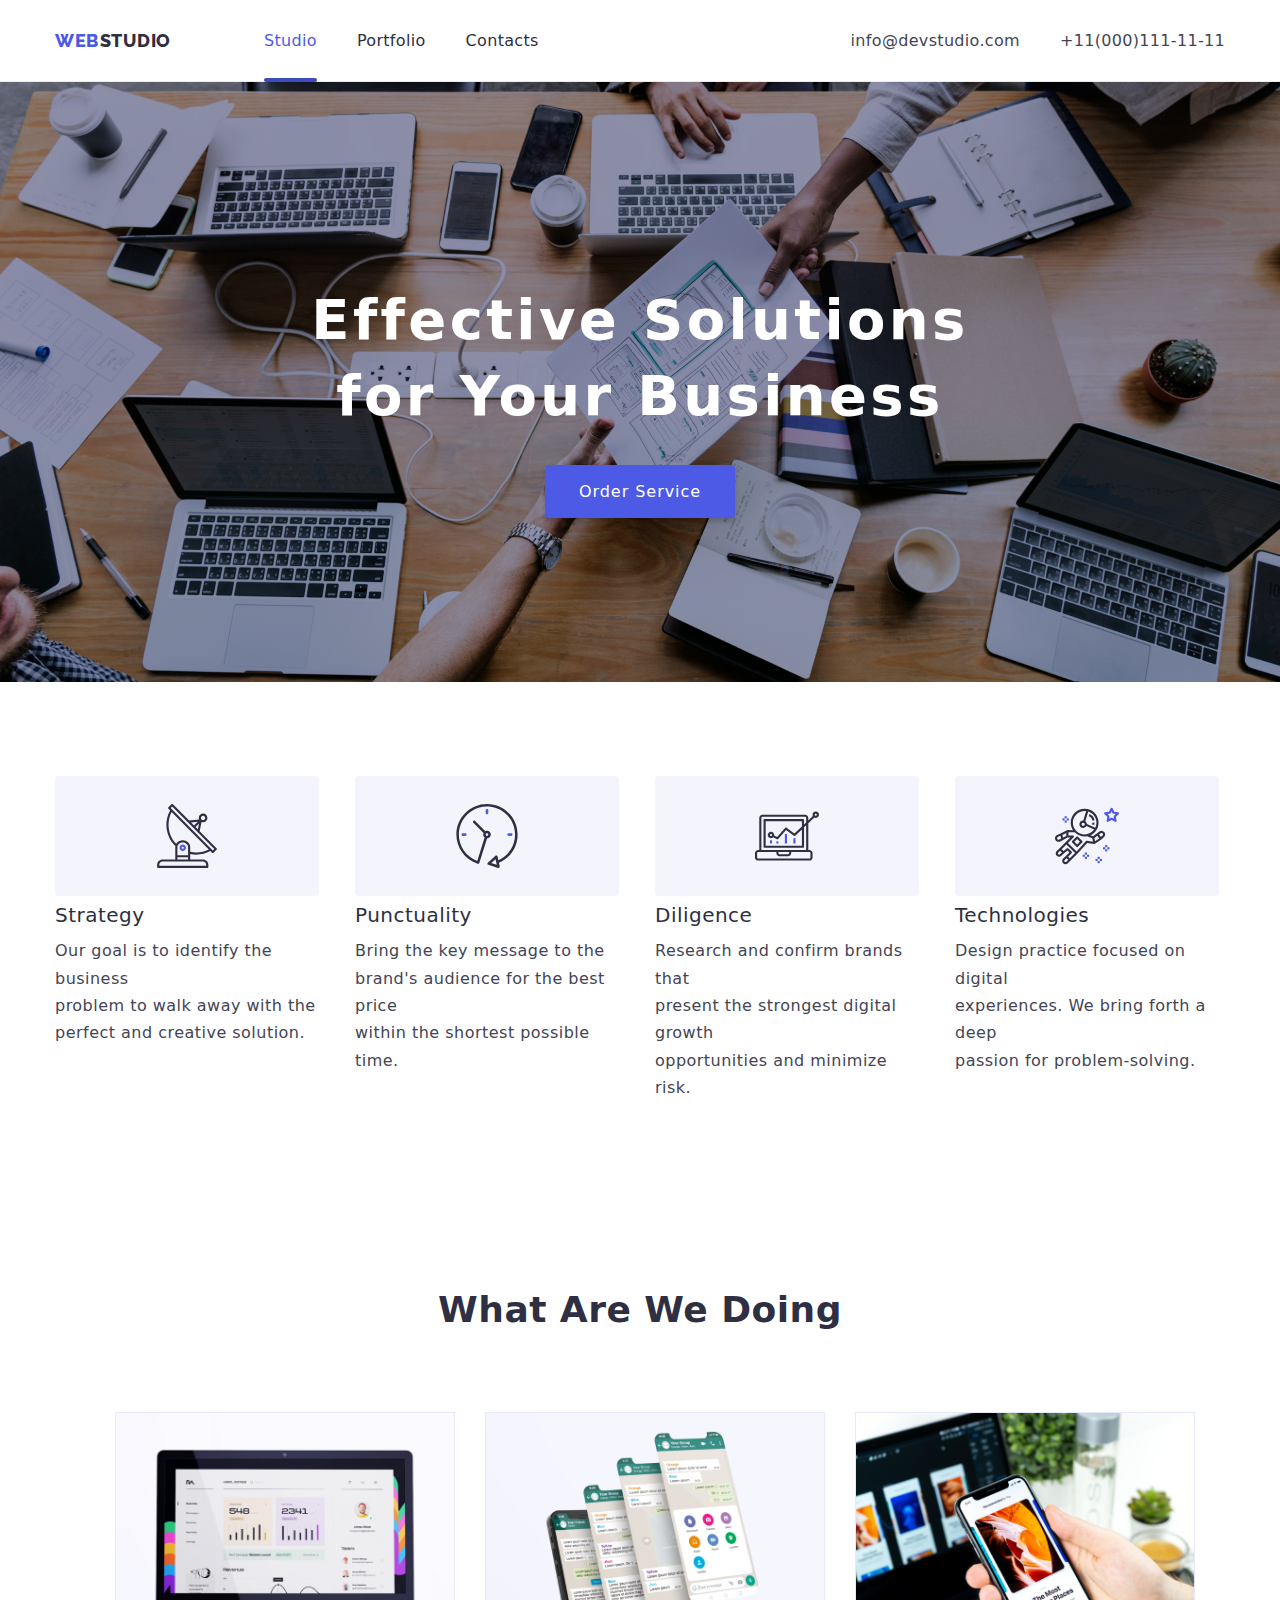
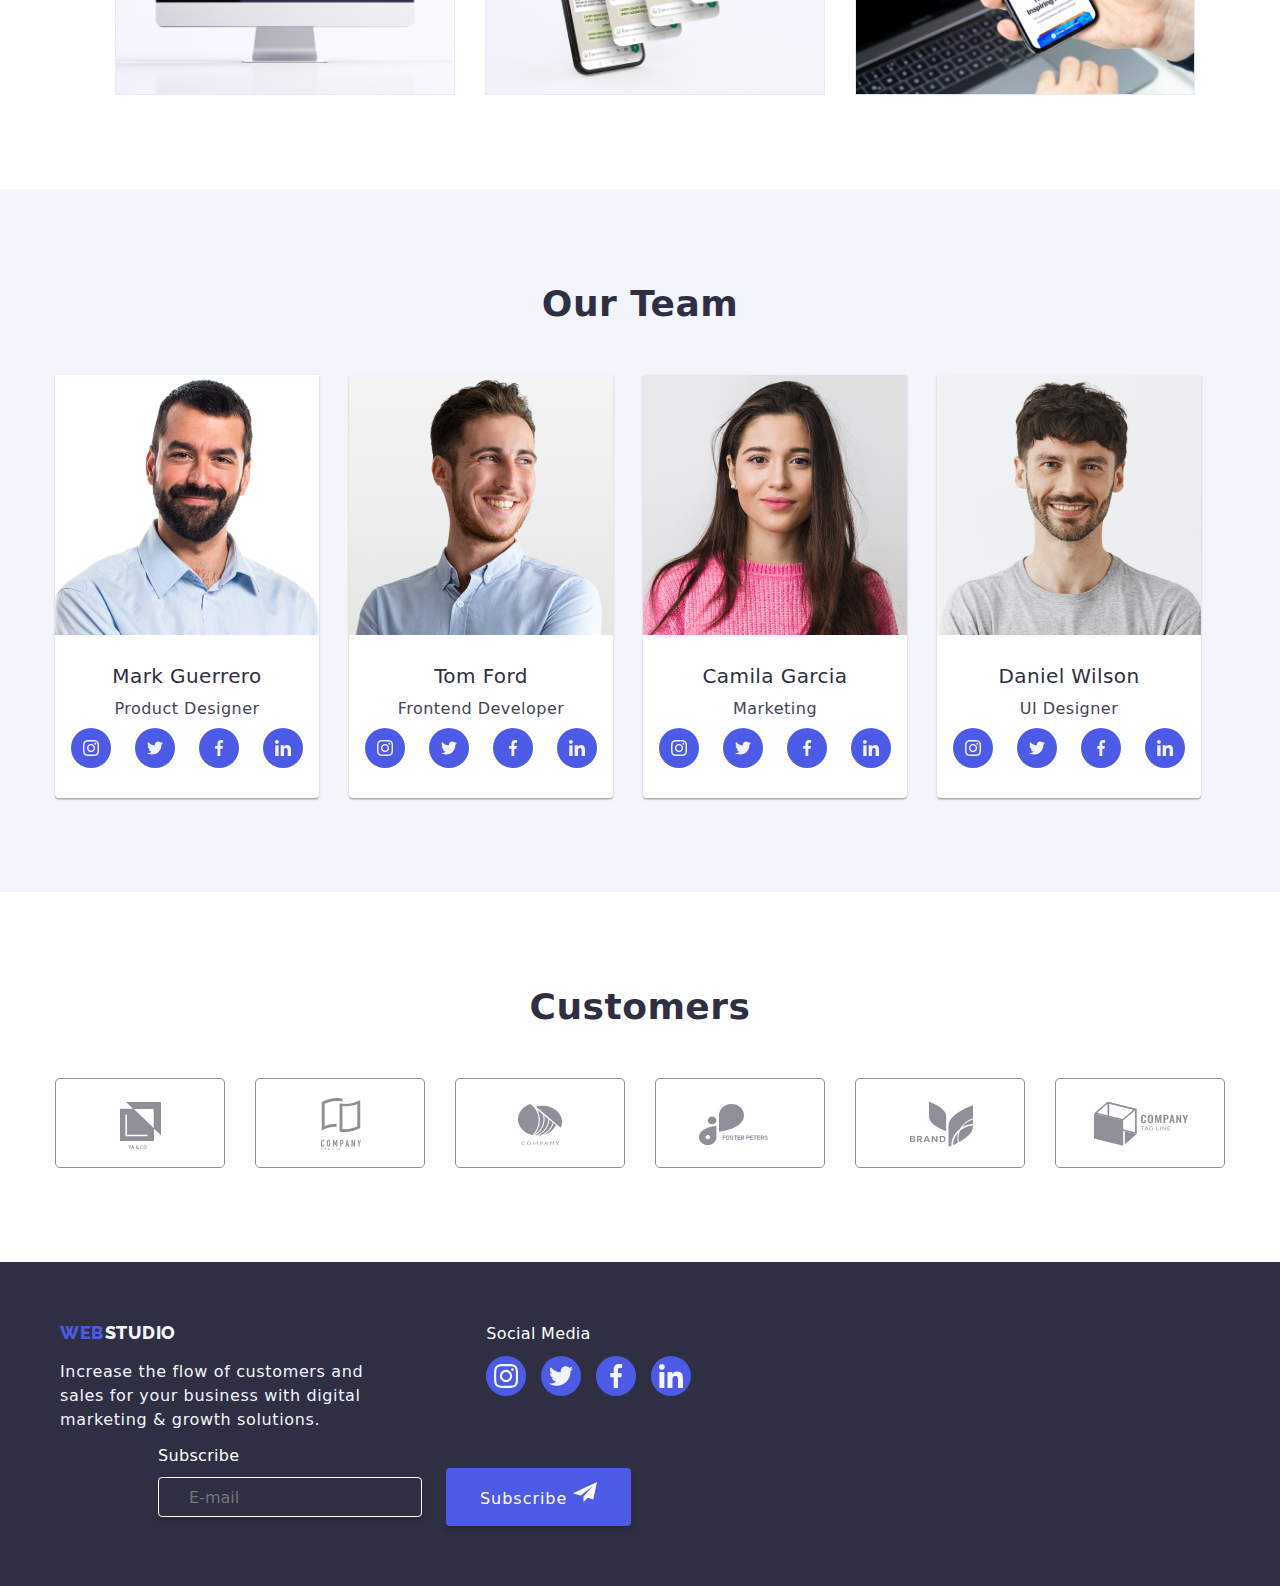
==== commit f74617a7: "c" ====
--- a/index.html
+++ b/index.html
@@ -578,28 +578,25 @@
                   </svg>
                 </a>
               </li>
-              <li>
-                <form class="form">
-                  <label for="email" class="label">Subscribe</label>
-                  <div class="form-list">
-                    <input
-                      class="email-box"
-                      type="email"
-                      id="email"
-                      name="email"
-                      required
-                      placeholder="E-mail"
-                    />
-                    <button type="submit" class="subscribe-button">
-                      Subscribe
-                      <svg class="arrow-icon" width="24" height="24">
-                        <use href="./images/icons.svg#arrow"></use>
-                      </svg>
-                    </button>
-                  </div>
-                </form>
-              </li>
             </ul>
+          </div>
+
+          <div class="footer-block">
+            <b class="footer-heading">Subscribe</b>
+            <form name="footer-studio" class="footer-form">
+              <input
+                class="form-input"
+                type="email"
+                name="user-email"
+                placeholder="E-mail"
+              />
+              <button type="submit" class="button primary">
+                Subscribe
+                <svg class="arrow-icon" width="24" height="24">
+                  <use href="./images/icons.svg#arrow"></use>
+                </svg>
+              </button>
+            </form>
           </div>
         </div>
       </div>
@@ -608,47 +605,80 @@
     <!-- Modal -->
     <div class="backdrop is-hidden" data-modal>
       <div class="modal">
-        <p class="modal-text">Leave your contacts and we will call you back</p>
+        <!-- Close Button -->
+
         <button class="modal-close" type="button" data-modal-close>
           <svg class="modal-close-icon" width="8" height="8">
             <use href="./images/icons.svg#icon-close"></use>
           </svg>
         </button>
-        <form class="modal-form">
-          <div class="form-group">
-            <label for="name">Name</label>
+
+        <!-- Text -->
+        <h2 class="form-title">
+          Leave your contacts and we will call you back
+        </h2>
+
+        <!-- Form -->
+        <form name="hero-button" class="form-hero">
+          <!-- Name -->
+          <label class="form-field">
+            <span class="form-label">Name</span>
+            <input type="text" class="form-input" name="user-name" />
             <svg class="form-icon" width="24" height="32">
               <use href="./images/icons.svg#icon-person"></use>
             </svg>
-            <input type="text" id="name" name="name" required />
-          </div>
-          <div class="form-group">
-            <label for="phone">Phone</label>
+          </label>
+
+          <!-- Telephone -->
+          <label class="form-field">
+            <span class="form-label">Telephone</span>
+            <input type="tel" class="form-input" name="user-phone" />
             <svg class="form-icon" width="24" height="32">
               <use href="./images/icons.svg#icon-phone"></use>
             </svg>
-            <input type="tel" id="phone" name="phone" required />
-          </div>
-          <div class="form-group">
-            <label for="email">Email</label>
+          </label>
+
+          <!-- Email  -->
+          <label class="form-field">
+            <span class="form-label">E-mail</span>
+            <input type="email" class="form-input" name="user-email" />
             <svg class="form-icon" width="24" height="32">
               <use href="./images/icons.svg#icon-email"></use>
             </svg>
-            <input type="email" id="email" name="email" required />
-          </div>
-          <div class="form-group">
-            <label for="comment">Comment</label>
-            <textarea id="comment" name="comment" required></textarea>
-          </div>
-          <div class="form-group">
-            <label>
-              <input type="checkbox" name="accept-terms" required />
-              I accept the terms and conditions of the Privacy Policy
-            </label>
-          </div>
-          <button type="submit" class="modal-submit-button">Send</button>
+          </label>
+
+          <!--Comments  -->
+          <label class="form-field">
+            <span class="form-label">Comment</span>
+            <textarea
+              name="feedback"
+              class="form-text-area"
+              rows="8"
+              placeholder="Text input"
+            >
+            </textarea>
+          </label>
+
+          <!-- Checkbox -->
+          <label class="agree-check">
+            <input
+              type="checkbox"
+              name="agreement"
+              class="checkmark"
+              required
+            />
+            <span
+              >I accept the terms and conditions of the
+              <a href="#" class="privacy">Privacy Policy</a></span
+            >
+          </label>
+
+          <button type="submit" class="button primary button-center">
+            Send
+          </button>
         </form>
-      </div
+      </div>
+    </div>
 
     <!-- Modal Script -->
     <script src="./js/modal.js"></script>
--- a/css/styles.css
+++ b/css/styles.css
@@ -596,7 +596,6 @@
   left: 0;
   width: 100%;
   height: 100%;
-  background-color: rgba(0, 0, 0, 0.2);
   opacity: 1;
   transition: opacity 250ms cubic-bezier(0.4, 0, 0.2, 1);
 }
@@ -608,7 +607,7 @@
   position: absolute;
   top: 50%;
   left: 50%;
-  min-width: 408px;
+  min-width: 400px;
   min-height: 584px;
   border-radius: 4px;
   background: var(--dairy, #FCFCFC);
@@ -622,65 +621,103 @@
   transform: translate(-50%, -50%) scale(0);
 }
 
-/* Style for the form inside the modal */
-.modal-form {
+.form-title {
+  color: var(--navyblue, #2E2F42);
+  text-align: center;
+  margin-top: 72px;
+  padding: 24px;
+  gap: 16px;
+/* Body Medium */
+  font-family: Roboto;
+  font-size: 16px;
+  font-style: normal;
+  font-weight: 500;
+  line-height: 24px; /* 150% */
+  letter-spacing: 0.32px;
+}
+
+.form-hero{
   display: flex;
   flex-direction: column;
-justify-items: center;
-margin: 0 auto;
-}
-
-.form-group {
-  margin-bottom: 16px;
-  text-align: center;
-  
-}
-
-.form-group label {
-  font-weight: bold;
-  height: 16px;
-  width: 16px;
-}
-
-/* Style for input fields and textarea */
-input,
-textarea {
+  align-items: center;
+  justify-content: center;
+}
+
+.form-field{
+  position: relative; 
+  display: block;
+  margin-bottom: 8px;
+}
+
+.form-input{
+  border-radius: 4px;
+  border: 1px solid var(--iris, #4D5AE5);
   width: 360px;
   height: 40px;
-  margin: 0 auto;
+  padding-left: 30px;
+}
+
+.form-label {
   display: block;
-   background-repeat: no-repeat;
-  background-size: 24px;
-}
-
-form-icon {
+  text-align: left;
+  margin-bottom: 4px;
+  color: var(--lightslate, #8E8F99);
+  /* Small Text */
+  font-family: Roboto;
+  font-size: 12px;
+  font-style: normal;
+  font-weight: 400;
+  line-height: 14px; /* 116.667% */
+  letter-spacing: 0.48px;
+}
+
+.form-icon{
   position: absolute;
-  margin-right: 15px;
-  top: 18px;
-}
-
-textarea {
+  left: 16px;
+  pointer-events: none;
+}
+
+.form-text-area{
   width: 360px;
   height: 120px;
-}
-
-
-/* Style for the checkbox label */
-.form-group label {
-  display: flex;
-}
-
-/* Style for the Submit button */
-.modal-submit-button {
-  padding: 16px 32px;
-  display: block;
-  margin: 0 auto;
-  gap: 10px;
-  width: 169px;
   border-radius: 4px;
-  background: var(--iris, #4D5AE5);
-  box-shadow: 0px 4px 4px 0px rgba(0, 0, 0, 0.15);
-  color: white;
+  border: 1px solid var(--navyblue-modal, rgba(46, 47, 66, 0.40));
+}
+
+.agree-check{
+  margin-bottom: 24px;
+  color: var(--lightslate, #8E8F99);
+
+/* Small Text */
+  font-family: Roboto;
+  font-size: 12px;
+  font-style: normal;
+  font-weight: 400;
+  line-height: 14px; /* 116.667% */
+  letter-spacing: 0.48px;
+}
+
+.privacy {
+  color: var(--iris, #4D5AE5);
+/* Link Text */
+  font-family: Roboto;
+  font-size: 12px;
+  font-style: normal;
+  font-weight: 400;
+  line-height: 16px;
+  letter-spacing: 0.48px;
+  text-decoration-line: underline;
+}
+
+/*  Send button */
+.button-center {
+padding: 16px 32px;
+align-items: flex-start;
+text-align: center;
+align-items: center;
+width: 169px;
+height: 56px;
+margin-bottom: 24px;
 }
 
 .modal-close {
@@ -719,63 +756,44 @@
   pointer-events: none;
 }
 
-.modal-text {
-  color: var(--navyblue, #2E2F42);
-  text-align: center;
-  width: 360px;
-  margin-top: 72px;
-  margin-left: 24px;
-  margin-bottom: 16px;
- font-weight: bold;
-}
 
 /* Form footer */
 
-.form {
-  display: flex;
-  flex-direction: column;
-  color: white;
-}
-
-.form-list {
-  display: flex;
-  align-items: center;
-  margin-top
-}
-
-.subscribe-button {
-  display: flex ;
-  align-items: center;
-  padding: 8px 24px;
-  border-radius: 4px;
-  color:  white;
-  background: var(--iris, #4D5AE5);
-  cursor: pointer;
-  gap: 16px;
-}
-
-.email-box{
+.footer-form{
+  display: flex;
+  align-items: center;
+  gap: 24px;
+}
+
+.footer-form .form-input{
   width: 264px;
-  height: 40px;
   border-radius: 4px;
   border: 1px solid var(--white, #FFF);
   box-shadow: 0px 4px 4px 0px rgba(0, 0, 0, 0.15);
   background-color: var(--navyblue);
+}
+
+.footer-heading{
   color: white;
-  margin-right: 16px;
-}
-
-
-.arrow-icon {
-  fill: white;
-}
-
-.label {
-  margin-bottom: 10px;
-  color: var(--white, #FFF);
-font-size: 16px;
-font-style: normal;
-font-weight: 500;
-line-height: 24px; /* 150% */
-letter-spacing: 0.32px;
-}
+  font-weight: 500;
+  line-height: 24px; /* 150% */
+  letter-spacing: 0.32px;
+}
+
+.buton.primary {
+  display: inline-flex;
+  padding: 8px 24px;
+  justify-content: center;
+  align-items: center;
+  gap: 16px;
+  border-radius: 4px;
+background: var(--iris, #4D5AE5);
+height: 40px;
+width: 165px;
+}
+   
+  
+.arrow-icon{
+  width: 24px;
+  height: 24px;
+}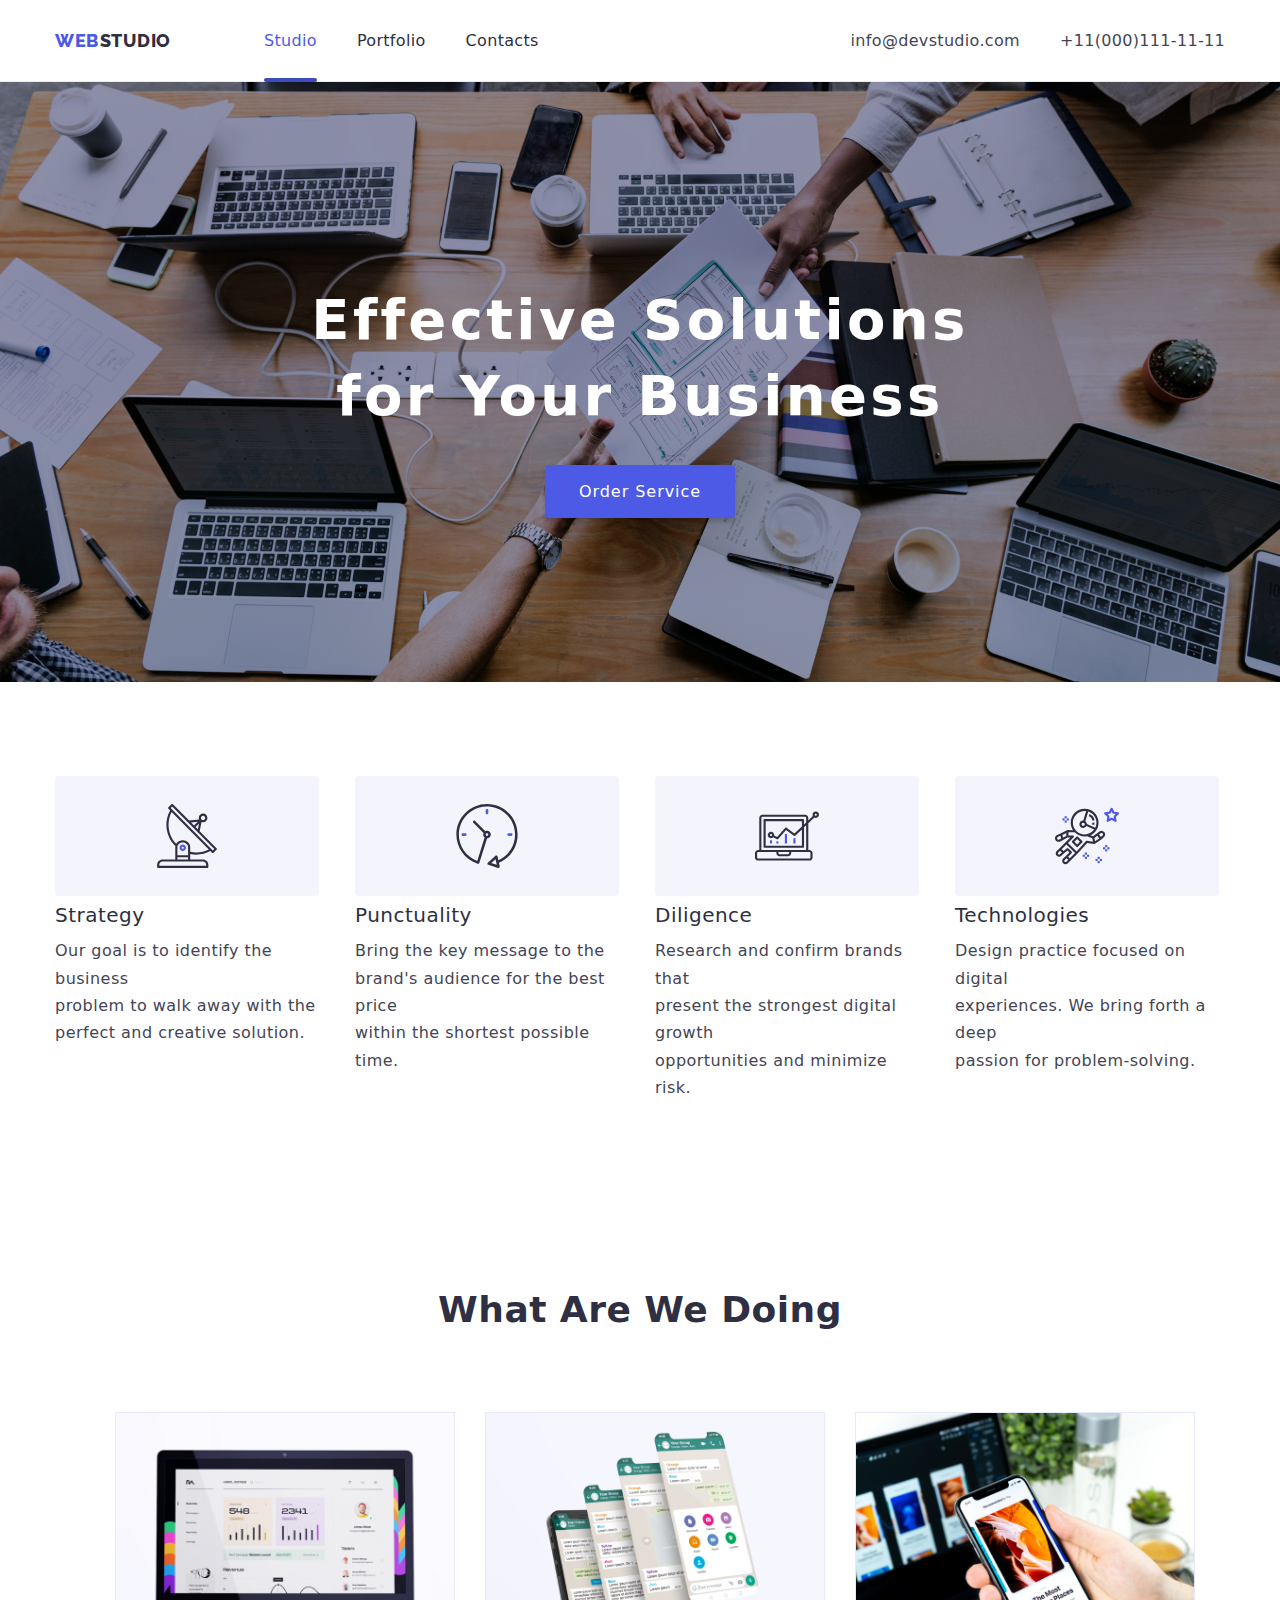
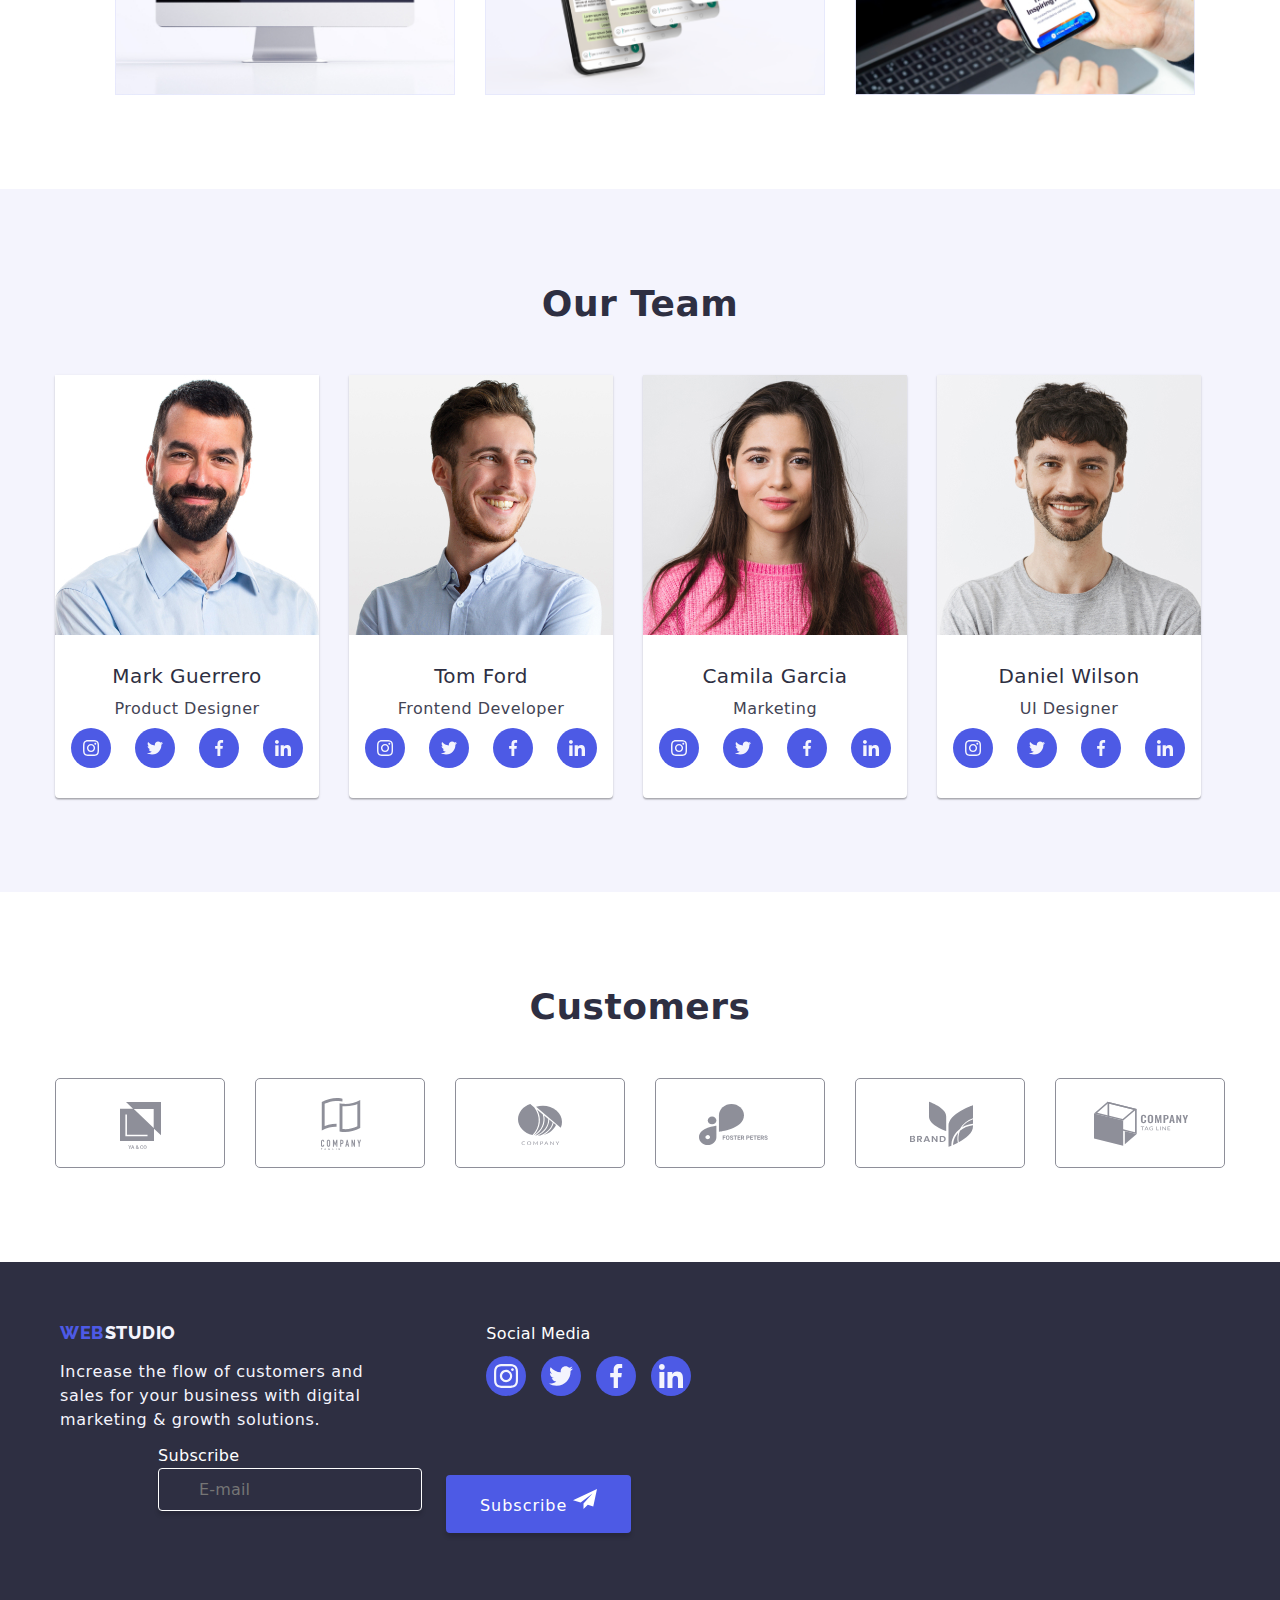
==== commit f5f624f1: "c" ====
--- a/index.html
+++ b/index.html
@@ -624,7 +624,7 @@
           <label class="form-field">
             <span class="form-label">Name</span>
             <input type="text" class="form-input" name="user-name" />
-            <svg class="form-icon" width="24" height="32">
+            <svg class="form-icon" width="18" height="18">
               <use href="./images/icons.svg#icon-person"></use>
             </svg>
           </label>
@@ -633,7 +633,7 @@
           <label class="form-field">
             <span class="form-label">Telephone</span>
             <input type="tel" class="form-input" name="user-phone" />
-            <svg class="form-icon" width="24" height="32">
+            <svg class="form-icon" width="18" height="24">
               <use href="./images/icons.svg#icon-phone"></use>
             </svg>
           </label>
@@ -642,7 +642,7 @@
           <label class="form-field">
             <span class="form-label">E-mail</span>
             <input type="email" class="form-input" name="user-email" />
-            <svg class="form-icon" width="24" height="32">
+            <svg class="form-icon" width="18" height="24">
               <use href="./images/icons.svg#icon-email"></use>
             </svg>
           </label>
--- a/css/styles.css
+++ b/css/styles.css
@@ -589,8 +589,6 @@
 /*Modal Window*/
 .backdrop {
   display: flex;
-  align-items: center;
-  justify-content: center;
   position: fixed;
   top: 0;
   left: 0;
@@ -601,17 +599,18 @@
 }
 
 .modal {
-  display:flex;
+  
   align-content: center;
   flex-direction: column;
   position: absolute;
   top: 50%;
   left: 50%;
+  padding: 72px 40px 40px 40px;
   min-width: 400px;
   min-height: 584px;
   border-radius: 4px;
   background: var(--dairy, #FCFCFC);
-  box-shadow: 0px 2px 1px 0px rgba(0, 0, 0, 0.20), 0px 1px 3px 0px rgba(0, 0, 0, 0.12), 0px 1px 1px 0px rgba(0, 0, 0, 0.14);
+  
 
   transform: translate(-50%, -50%) scale(1);
   transition: transform 250ms cubic-bezier(0.4, 0, 0.2, 1);
@@ -624,8 +623,8 @@
 .form-title {
   color: var(--navyblue, #2E2F42);
   text-align: center;
-  margin-top: 72px;
-  padding: 24px;
+  
+  padding-bottom: 24px;
   gap: 16px;
 /* Body Medium */
   font-family: Roboto;
@@ -636,58 +635,38 @@
   letter-spacing: 0.32px;
 }
 
-.form-hero{
-  display: flex;
-  flex-direction: column;
-  align-items: center;
-  justify-content: center;
-}
-
 .form-field{
   position: relative; 
   display: block;
-  margin-bottom: 8px;
 }
 
 .form-input{
+  display: block;
+  width: 100%;
+  margin: 0 0 29px 0;
+  padding: 11px 16px 11px 40px;
+  border: 1px solid rgba(33, 33, 33, 0.2);
   border-radius: 4px;
-  border: 1px solid var(--iris, #4D5AE5);
-  width: 360px;
-  height: 40px;
-  padding-left: 30px;
+  line-height: 0.87;
+  letter-spacing: 0.01em;
+  color: var(--navyblue);
+  transition: border-color 250ms cubic-bezier(0.4, 0, 0.2, 1);
+}
+
+.form-field .form-input:hover,
+.form-field .form-text-area:hover,
+.form-field .form-input:focus,
+.form-field .form-text-area:focus {
+  outline: none;
+  border-color: var(--iris);
+  fill: var(--iris);
 }
 
 .form-label {
-  display: block;
-  text-align: left;
-  margin-bottom: 4px;
+  position: absolute;
+  
+  top: -16px;
   color: var(--lightslate, #8E8F99);
-  /* Small Text */
-  font-family: Roboto;
-  font-size: 12px;
-  font-style: normal;
-  font-weight: 400;
-  line-height: 14px; /* 116.667% */
-  letter-spacing: 0.48px;
-}
-
-.form-icon{
-  position: absolute;
-  left: 16px;
-  pointer-events: none;
-}
-
-.form-text-area{
-  width: 360px;
-  height: 120px;
-  border-radius: 4px;
-  border: 1px solid var(--navyblue-modal, rgba(46, 47, 66, 0.40));
-}
-
-.agree-check{
-  margin-bottom: 24px;
-  color: var(--lightslate, #8E8F99);
-
 /* Small Text */
   font-family: Roboto;
   font-size: 12px;
@@ -695,6 +674,53 @@
   font-weight: 400;
   line-height: 14px; /* 116.667% */
   letter-spacing: 0.48px;
+}
+
+.form-icon{
+  position: absolute;
+  left: 12px;
+  top: 50%;
+  pointer-events: none;
+  transform: translate(-50%);
+  transition: fill 250ms cubic-bezier(0.4, 0, 0.2, 1);
+}
+
+.form-field .form-text-area{
+  padding-left: 16px;
+  margin-bottom: 24px;
+}
+
+.form-field .form-input, .form-field .form-text-area{
+  display: block;
+  width: 100%;
+  padding: 11px 16px 11px 40px;
+  border-radius: 4px;
+  border: 1px solid var(--navyblue-modal, rgba(46, 47, 66, 0.40));
+  margin: 0 0 29px 0;
+  line-height: 0.87;
+  letter-spacing: 0.01em;
+  color: var(--navyblue);
+  transition: border-color 250ms cubic-bezier(0.4, 0, 0.2, 1);
+}
+
+.agree-check{
+  margin-bottom: 24px;
+  color: var(--lightslate, #8E8F99);
+
+/* Small Text */
+  font-family: Roboto;
+  font-size: 12px;
+  font-style: normal;
+  font-weight: 400;
+  line-height: 14px; /* 116.667% */
+  letter-spacing: 0.48px;
+  display: flex;
+  justify-content: center;
+  align-items: center;
+}
+
+.checkmark {
+  margin-right: 8px;
 }
 
 .privacy {
@@ -711,19 +737,14 @@
 
 /*  Send button */
 .button-center {
-padding: 16px 32px;
-align-items: flex-start;
-text-align: center;
-align-items: center;
-width: 169px;
-height: 56px;
-margin-bottom: 24px;
+  display: block;
+  margin: auto;
 }
 
 .modal-close {
   position: absolute;
-  top: 8px;
-  right: 8px;
+  top: 24px;
+  right: 24px;
   padding: 0;
   display: flex;
   justify-content: center;
@@ -787,9 +808,9 @@
   align-items: center;
   gap: 16px;
   border-radius: 4px;
-background: var(--iris, #4D5AE5);
-height: 40px;
-width: 165px;
+  background: var(--iris, #4D5AE5);
+  height: 40px;
+  width: 165px;
 }
    
   
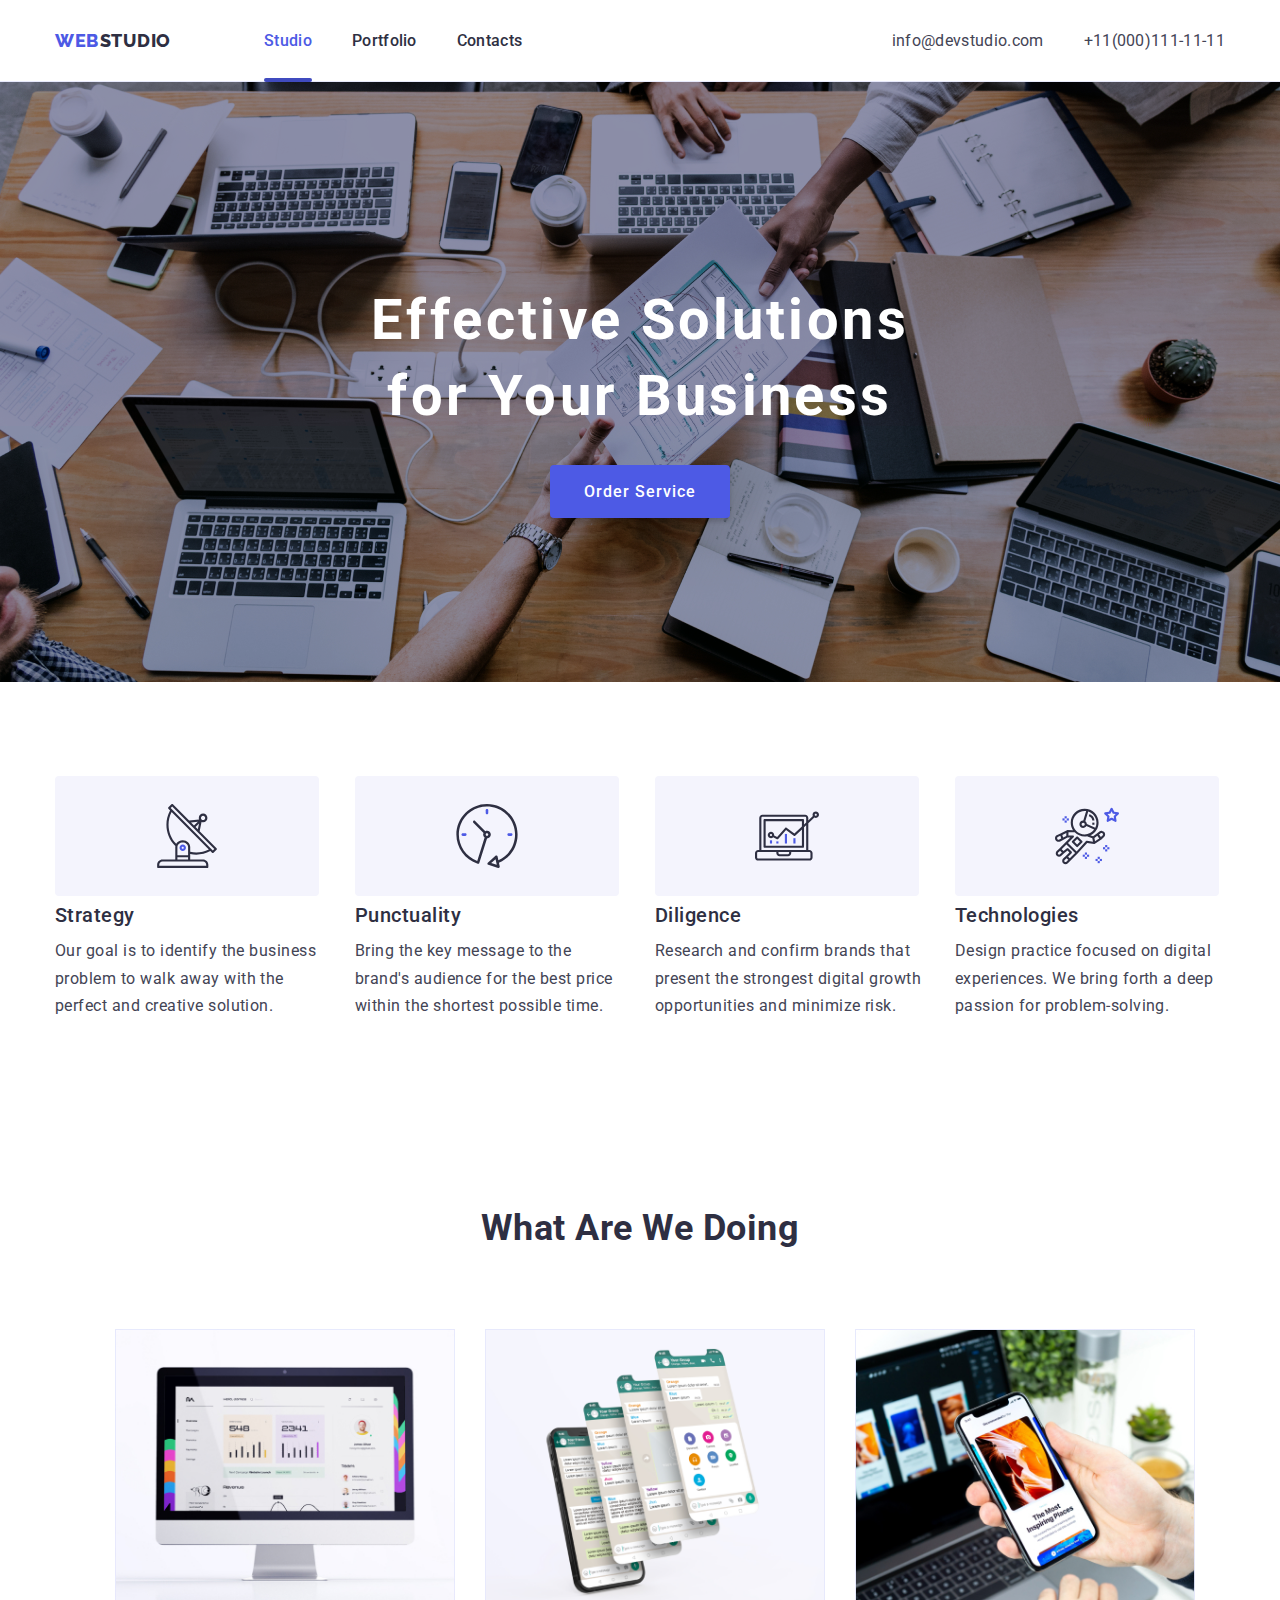
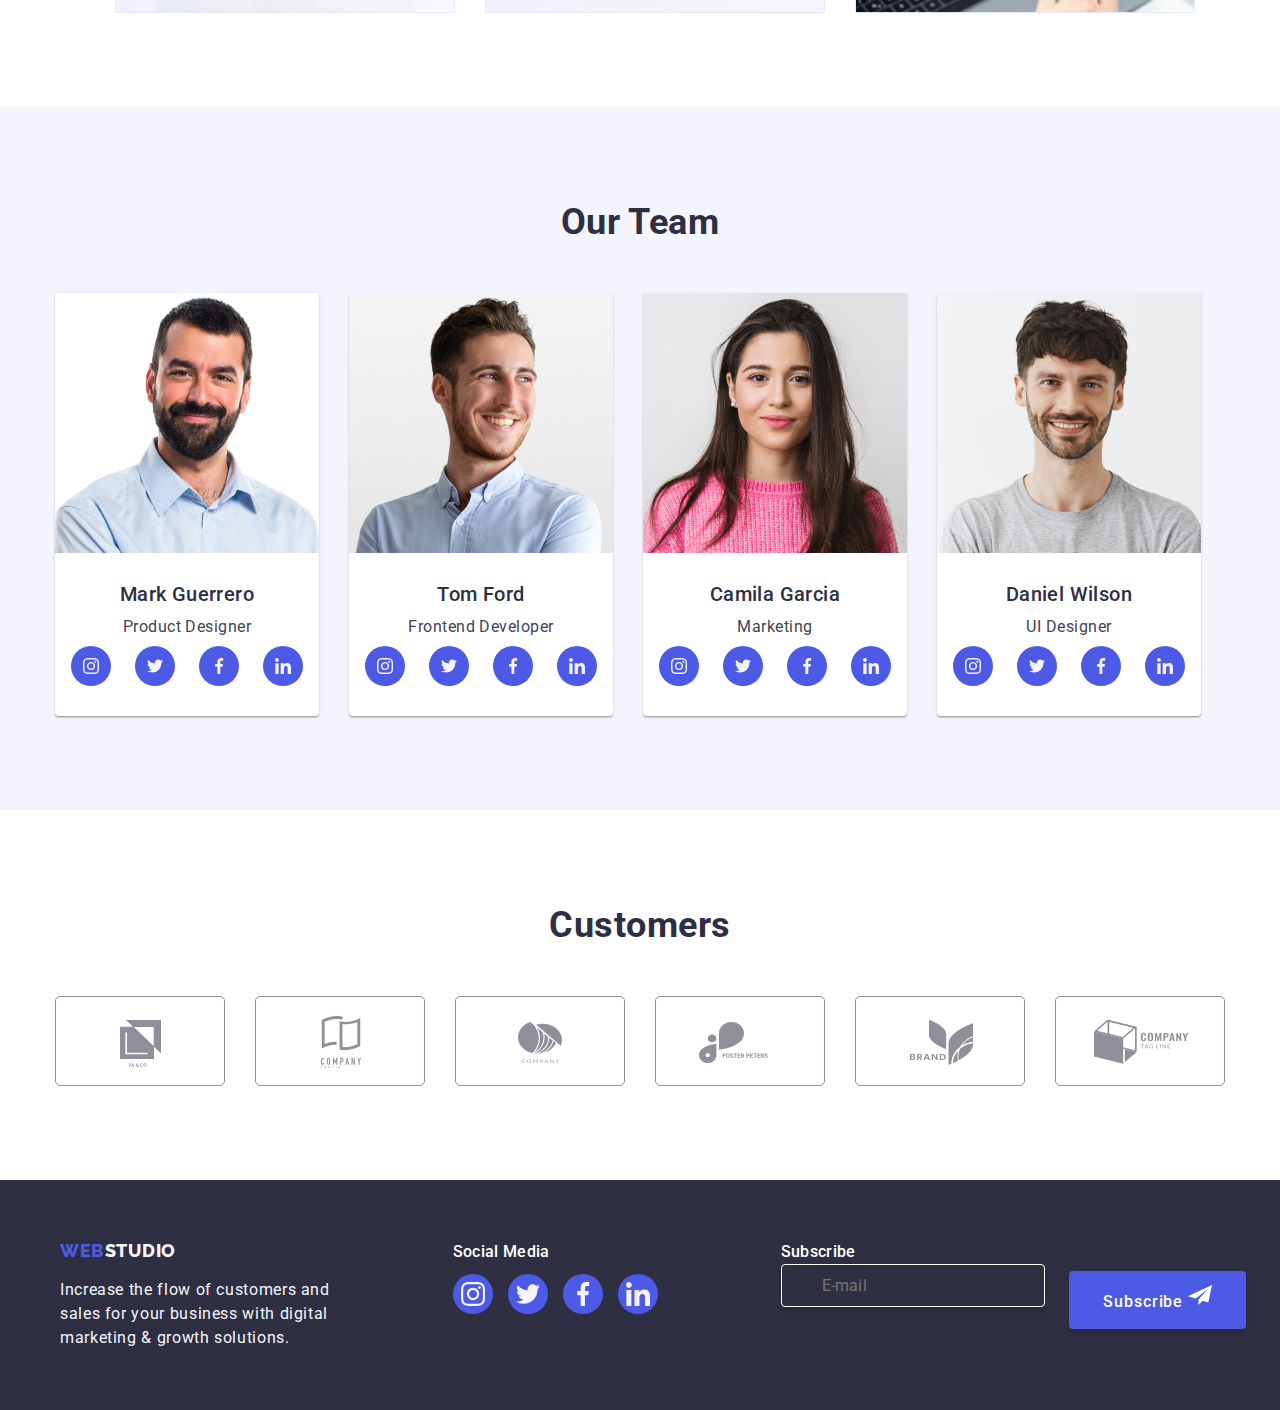
==== commit ad259c66: "c" ====
--- a/index.html
+++ b/index.html
@@ -11,10 +11,23 @@
       href="https://fonts.googleapis.com/css2?family=Raleway:wght@800&family=Roboto:wght@400;500;700;900&display=swap"
       rel="stylesheet"
     />
+    <!-- AOS -->
+    <link href="https://unpkg.com/aos@2.3.1/dist/aos.css" rel="stylesheet" />
+
+    <!-- Animate.css -->
     <link
       rel="stylesheet"
-      href="https://cdnjs.cloudflare.com/ajax/libs/modern-normalize/2.0.0/modern-normalize.min.css "
+      href="https://cdnjs.cloudflare.com/ajax/libs/animate.css/4.1.1/animate.min.css"
     />
+
+    <!-- CSS Normalizer -->
+    <link
+      rel="stylesheet"
+      href="https://cdnjs.cloudflare.com/ajax/libs/modern-normalize/2.0.0/modern-normalize.min.css"
+    />
+
+    <!-- CSS -->
+    <link rel="stylesheet" href="./css/styles.css" />
   </head>
 
   <body>
@@ -624,7 +637,7 @@
           <label class="form-field">
             <span class="form-label">Name</span>
             <input type="text" class="form-input" name="user-name" />
-            <svg class="form-icon" width="18" height="18">
+            <svg class="form-icon" width="18" height="24">
               <use href="./images/icons.svg#icon-person"></use>
             </svg>
           </label>
--- a/css/styles.css
+++ b/css/styles.css
@@ -599,7 +599,6 @@
 }
 
 .modal {
-  
   align-content: center;
   flex-direction: column;
   position: absolute;
@@ -610,8 +609,6 @@
   min-height: 584px;
   border-radius: 4px;
   background: var(--dairy, #FCFCFC);
-  
-
   transform: translate(-50%, -50%) scale(1);
   transition: transform 250ms cubic-bezier(0.4, 0, 0.2, 1);
 }
@@ -623,7 +620,6 @@
 .form-title {
   color: var(--navyblue, #2E2F42);
   text-align: center;
-  
   padding-bottom: 24px;
   gap: 16px;
 /* Body Medium */
@@ -664,7 +660,6 @@
 
 .form-label {
   position: absolute;
-  
   top: -16px;
   color: var(--lightslate, #8E8F99);
 /* Small Text */
@@ -685,9 +680,20 @@
   transition: fill 250ms cubic-bezier(0.4, 0, 0.2, 1);
 }
 
+.form-field .form-icon:hover,
+.form-field .form-icon:focus{
+  outline: none;
+  color: var(--iris);
+  fill: var(--iris);
+}
+
 .form-field .form-text-area{
   padding-left: 16px;
   margin-bottom: 24px;
+}
+
+.form-field .form-text-area:placeholder-shown {
+  border-color: #2E2F4266
 }
 
 .form-field .form-input, .form-field .form-text-area{
--- a/css/styles.css
+++ b/css/styles.css
@@ -599,7 +599,6 @@
 }
 
 .modal {
-  
   align-content: center;
   flex-direction: column;
   position: absolute;
@@ -610,8 +609,6 @@
   min-height: 584px;
   border-radius: 4px;
   background: var(--dairy, #FCFCFC);
-  
-
   transform: translate(-50%, -50%) scale(1);
   transition: transform 250ms cubic-bezier(0.4, 0, 0.2, 1);
 }
@@ -623,7 +620,6 @@
 .form-title {
   color: var(--navyblue, #2E2F42);
   text-align: center;
-  
   padding-bottom: 24px;
   gap: 16px;
 /* Body Medium */
@@ -664,7 +660,6 @@
 
 .form-label {
   position: absolute;
-  
   top: -16px;
   color: var(--lightslate, #8E8F99);
 /* Small Text */
@@ -685,9 +680,20 @@
   transition: fill 250ms cubic-bezier(0.4, 0, 0.2, 1);
 }
 
+.form-field .form-icon:hover,
+.form-field .form-icon:focus{
+  outline: none;
+  color: var(--iris);
+  fill: var(--iris);
+}
+
 .form-field .form-text-area{
   padding-left: 16px;
   margin-bottom: 24px;
+}
+
+.form-field .form-text-area:placeholder-shown {
+  border-color: #2E2F4266
 }
 
 .form-field .form-input, .form-field .form-text-area{
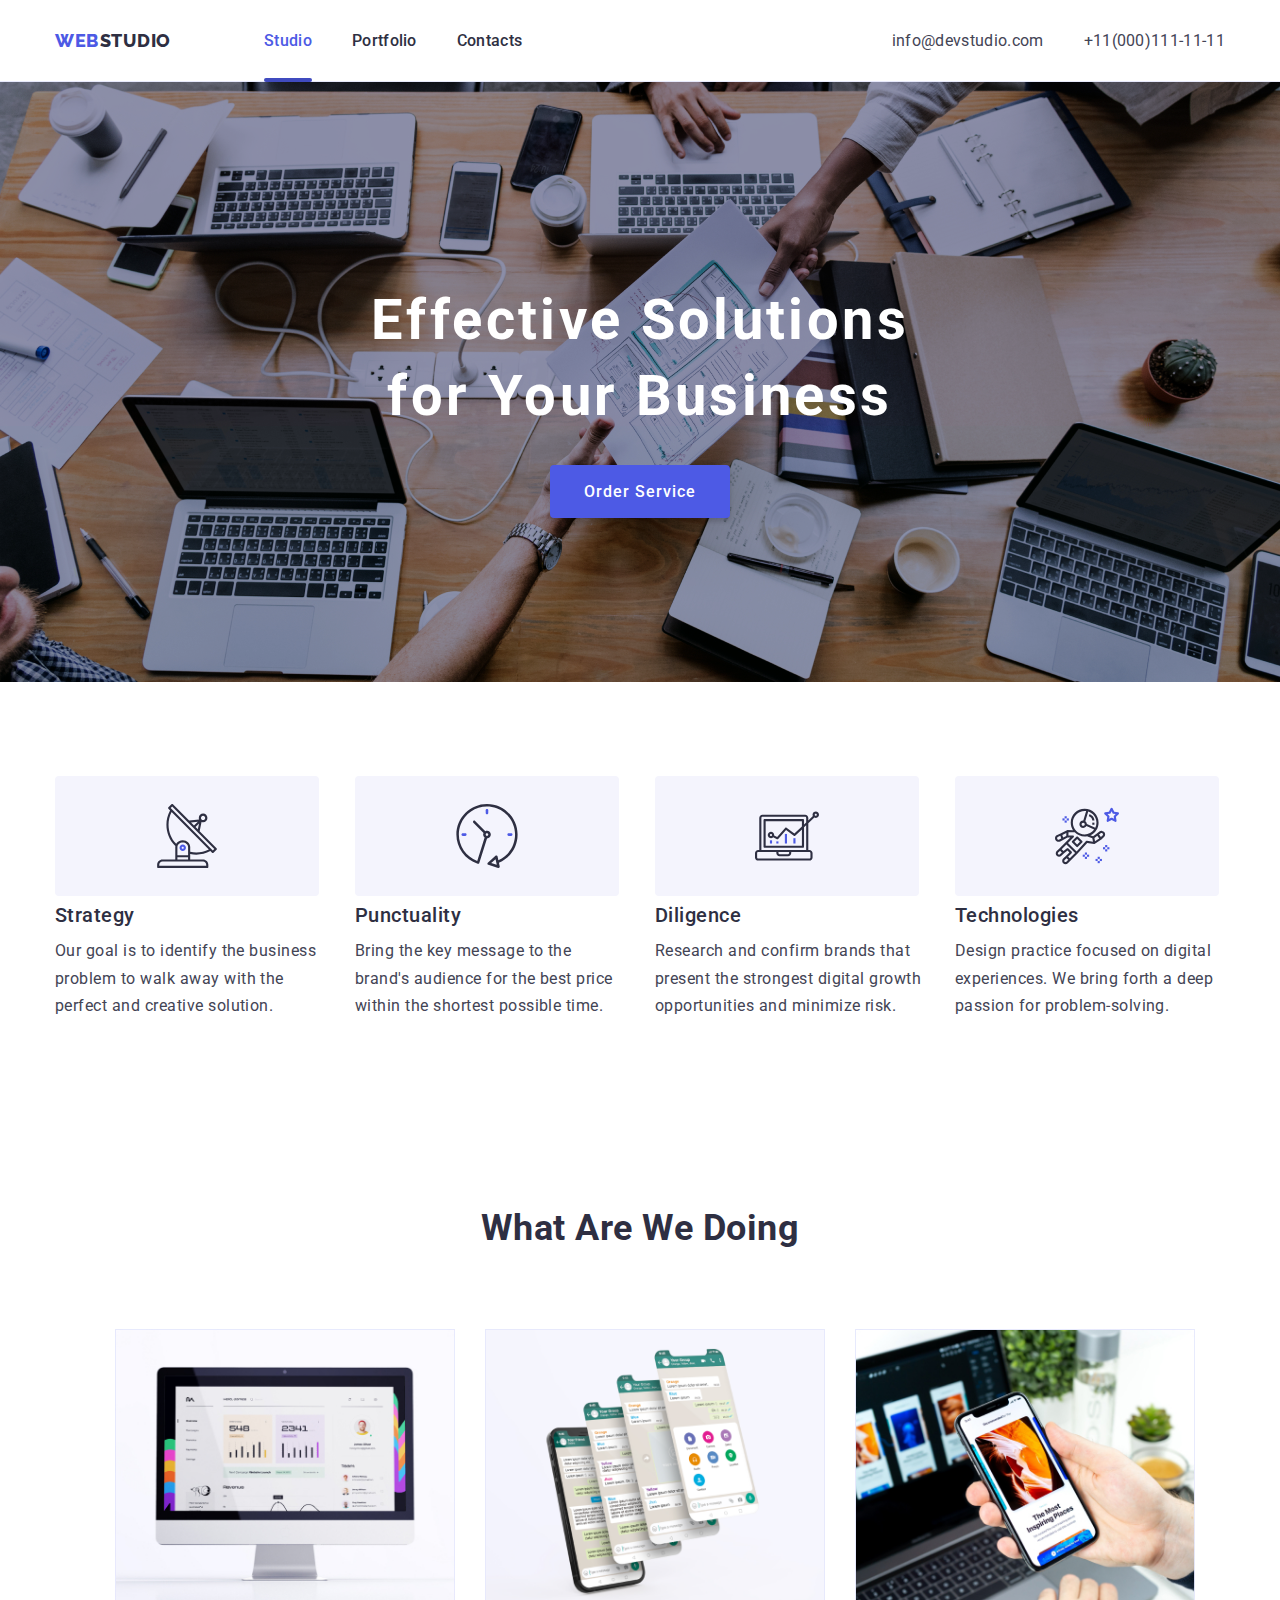
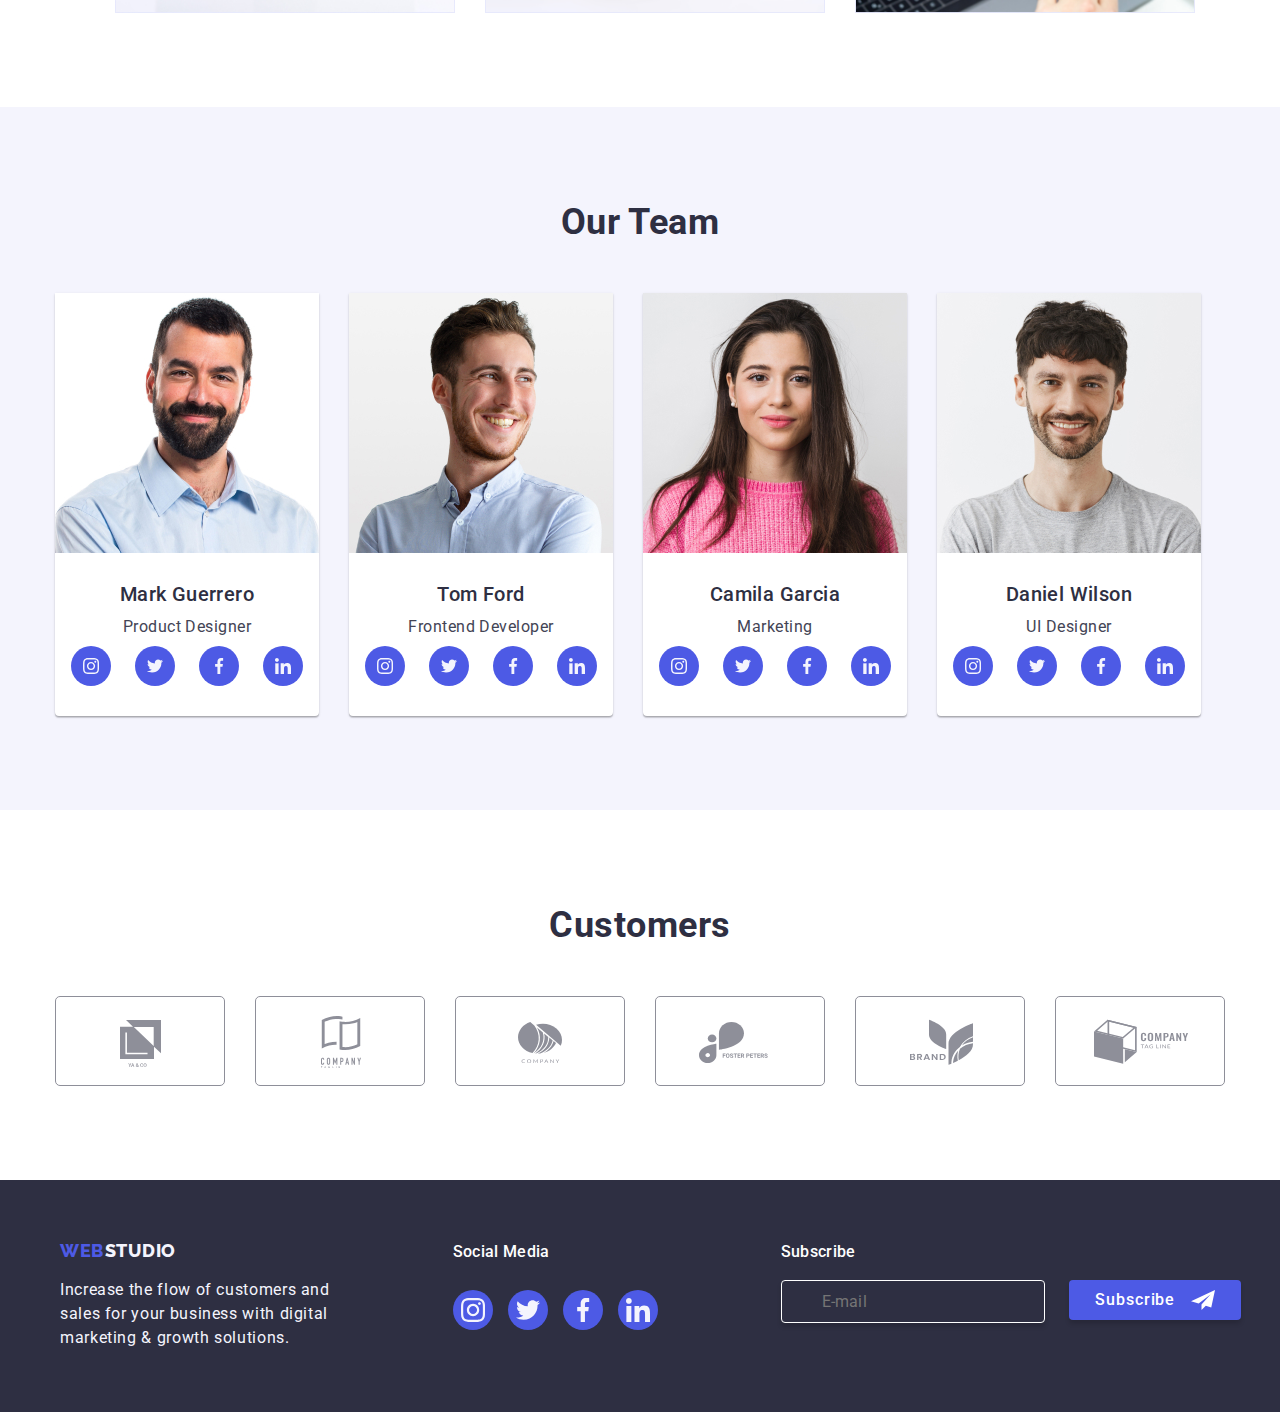
==== commit b58119e2: "c" ====
--- a/index.html
+++ b/index.html
@@ -10,14 +10,6 @@
     <link
       href="https://fonts.googleapis.com/css2?family=Raleway:wght@800&family=Roboto:wght@400;500;700;900&display=swap"
       rel="stylesheet"
-    />
-    <!-- AOS -->
-    <link href="https://unpkg.com/aos@2.3.1/dist/aos.css" rel="stylesheet" />
-
-    <!-- Animate.css -->
-    <link
-      rel="stylesheet"
-      href="https://cdnjs.cloudflare.com/ajax/libs/animate.css/4.1.1/animate.min.css"
     />
 
     <!-- CSS Normalizer -->
@@ -637,7 +629,7 @@
           <label class="form-field">
             <span class="form-label">Name</span>
             <input type="text" class="form-input" name="user-name" />
-            <svg class="form-icon" width="18" height="24">
+            <svg class="form-icon" width="18" height="18">
               <use href="./images/icons.svg#icon-person"></use>
             </svg>
           </label>
--- a/css/styles.css
+++ b/css/styles.css
@@ -652,7 +652,9 @@
 .form-field .form-input:hover,
 .form-field .form-text-area:hover,
 .form-field .form-input:focus,
-.form-field .form-text-area:focus {
+.form-field .form-text-area:focus,
+.form-field .form-icon:hover,
+.form-field .form-icon:focus {
   outline: none;
   border-color: var(--iris);
   fill: var(--iris);
@@ -674,18 +676,13 @@
 .form-icon{
   position: absolute;
   left: 12px;
-  top: 50%;
-  pointer-events: none;
+  top: 12px;
   transform: translate(-50%);
+  fill: var(--navyblue);
   transition: fill 250ms cubic-bezier(0.4, 0, 0.2, 1);
 }
 
-.form-field .form-icon:hover,
-.form-field .form-icon:focus{
-  outline: none;
-  color: var(--iris);
-  fill: var(--iris);
-}
+ 
 
 .form-field .form-text-area{
   padding-left: 16px;
@@ -788,8 +785,8 @@
 
 .footer-form{
   display: flex;
-  align-items: center;
   gap: 24px;
+  
 }
 
 .footer-form .form-input{
@@ -801,22 +798,31 @@
 }
 
 .footer-heading{
+  display: flex;
   color: white;
   font-weight: 500;
   line-height: 24px; /* 150% */
   letter-spacing: 0.32px;
+  margin-bottom: 16px;
+}
+
+.footer-form .button{
+  display: inline-flex;
+padding: 8px 24px;
+justify-content: center;
+align-items: center;
+gap: 16px;
+height: 40px;
 }
 
 .buton.primary {
-  display: inline-flex;
-  padding: 8px 24px;
-  justify-content: center;
-  align-items: center;
-  gap: 16px;
-  border-radius: 4px;
-  background: var(--iris, #4D5AE5);
-  height: 40px;
-  width: 165px;
+  /* Button Text */
+  font-family: Roboto;
+  font-size: 16px;
+  font-style: normal;
+  font-weight: 500;
+  line-height: 24px; /* 150% */
+  letter-spacing: 0.64px;
 }
    
   
--- a/css/styles.css
+++ b/css/styles.css
@@ -652,7 +652,9 @@
 .form-field .form-input:hover,
 .form-field .form-text-area:hover,
 .form-field .form-input:focus,
-.form-field .form-text-area:focus {
+.form-field .form-text-area:focus,
+.form-field .form-icon:hover,
+.form-field .form-icon:focus {
   outline: none;
   border-color: var(--iris);
   fill: var(--iris);
@@ -674,18 +676,13 @@
 .form-icon{
   position: absolute;
   left: 12px;
-  top: 50%;
-  pointer-events: none;
+  top: 12px;
   transform: translate(-50%);
+  fill: var(--navyblue);
   transition: fill 250ms cubic-bezier(0.4, 0, 0.2, 1);
 }
 
-.form-field .form-icon:hover,
-.form-field .form-icon:focus{
-  outline: none;
-  color: var(--iris);
-  fill: var(--iris);
-}
+ 
 
 .form-field .form-text-area{
   padding-left: 16px;
@@ -788,8 +785,8 @@
 
 .footer-form{
   display: flex;
-  align-items: center;
   gap: 24px;
+  
 }
 
 .footer-form .form-input{
@@ -801,22 +798,31 @@
 }
 
 .footer-heading{
+  display: flex;
   color: white;
   font-weight: 500;
   line-height: 24px; /* 150% */
   letter-spacing: 0.32px;
+  margin-bottom: 16px;
+}
+
+.footer-form .button{
+  display: inline-flex;
+padding: 8px 24px;
+justify-content: center;
+align-items: center;
+gap: 16px;
+height: 40px;
 }
 
 .buton.primary {
-  display: inline-flex;
-  padding: 8px 24px;
-  justify-content: center;
-  align-items: center;
-  gap: 16px;
-  border-radius: 4px;
-  background: var(--iris, #4D5AE5);
-  height: 40px;
-  width: 165px;
+  /* Button Text */
+  font-family: Roboto;
+  font-size: 16px;
+  font-style: normal;
+  font-weight: 500;
+  line-height: 24px; /* 150% */
+  letter-spacing: 0.64px;
 }
    
   
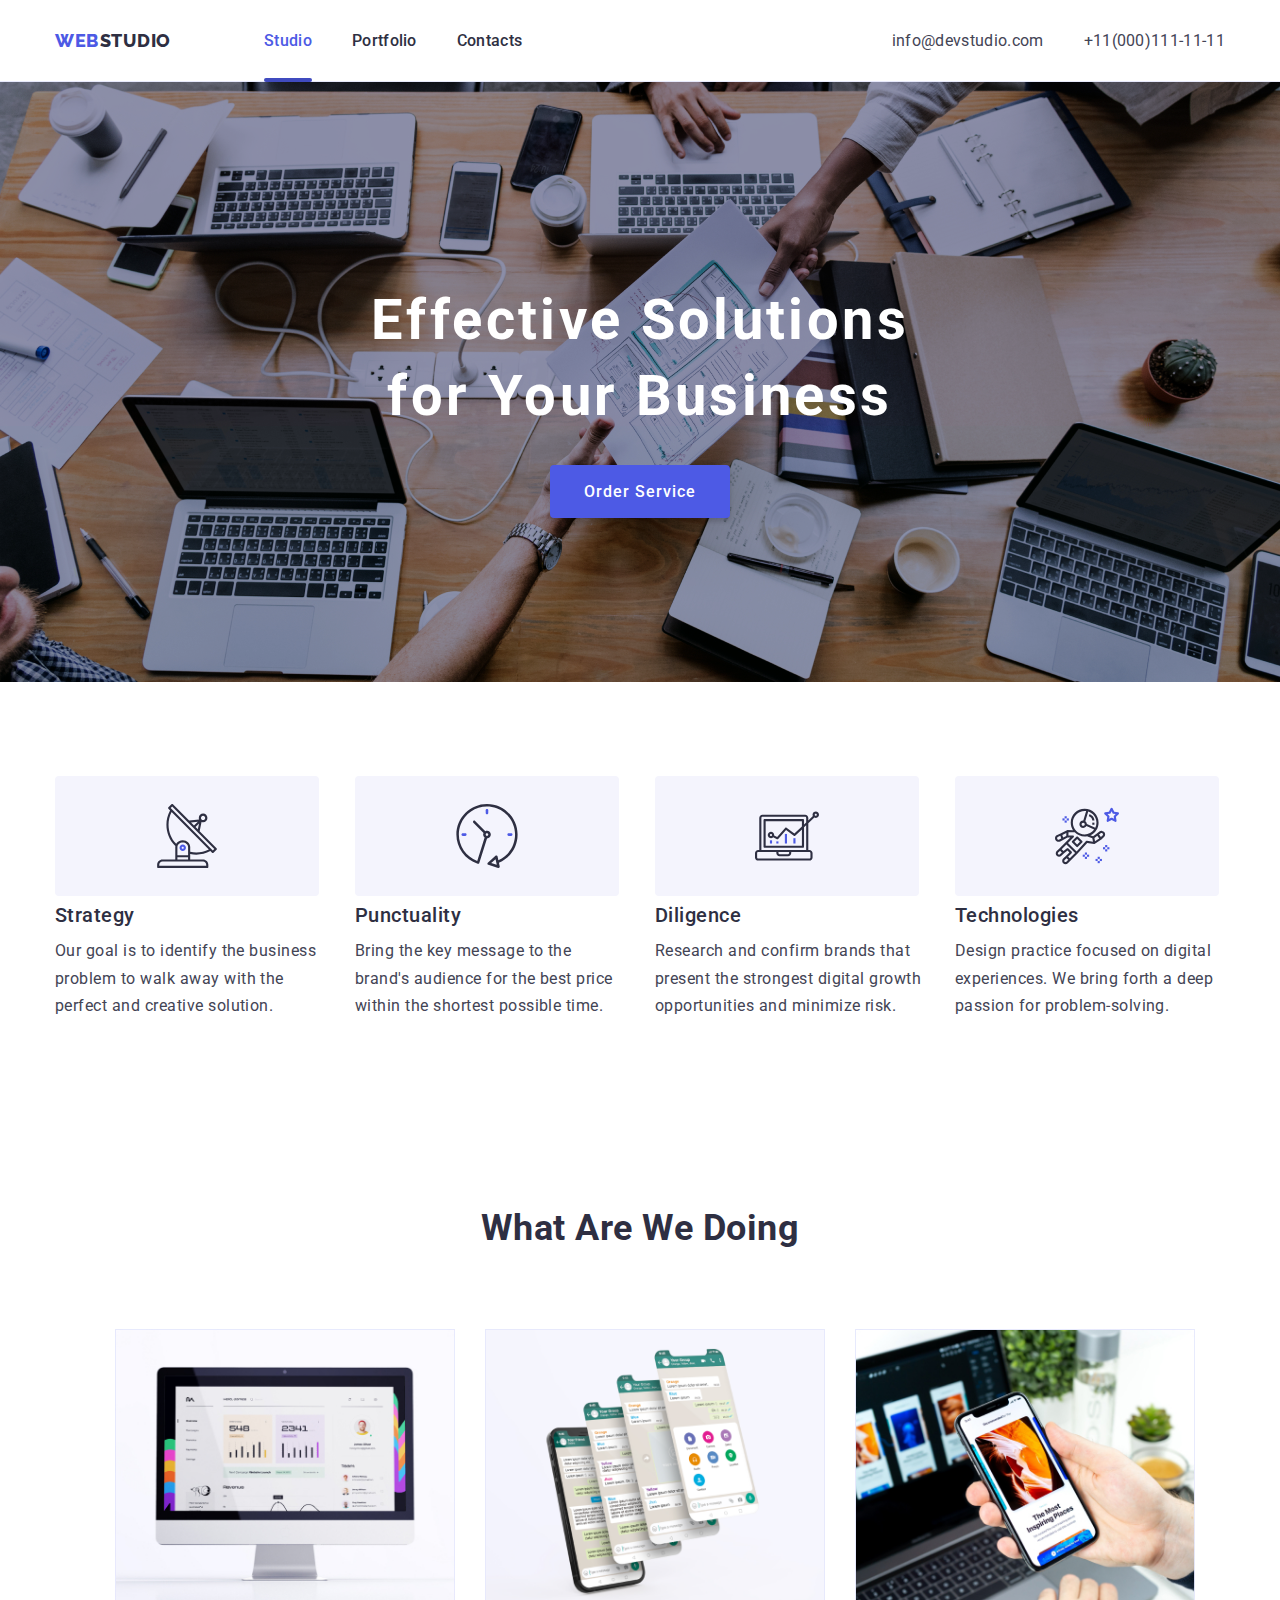
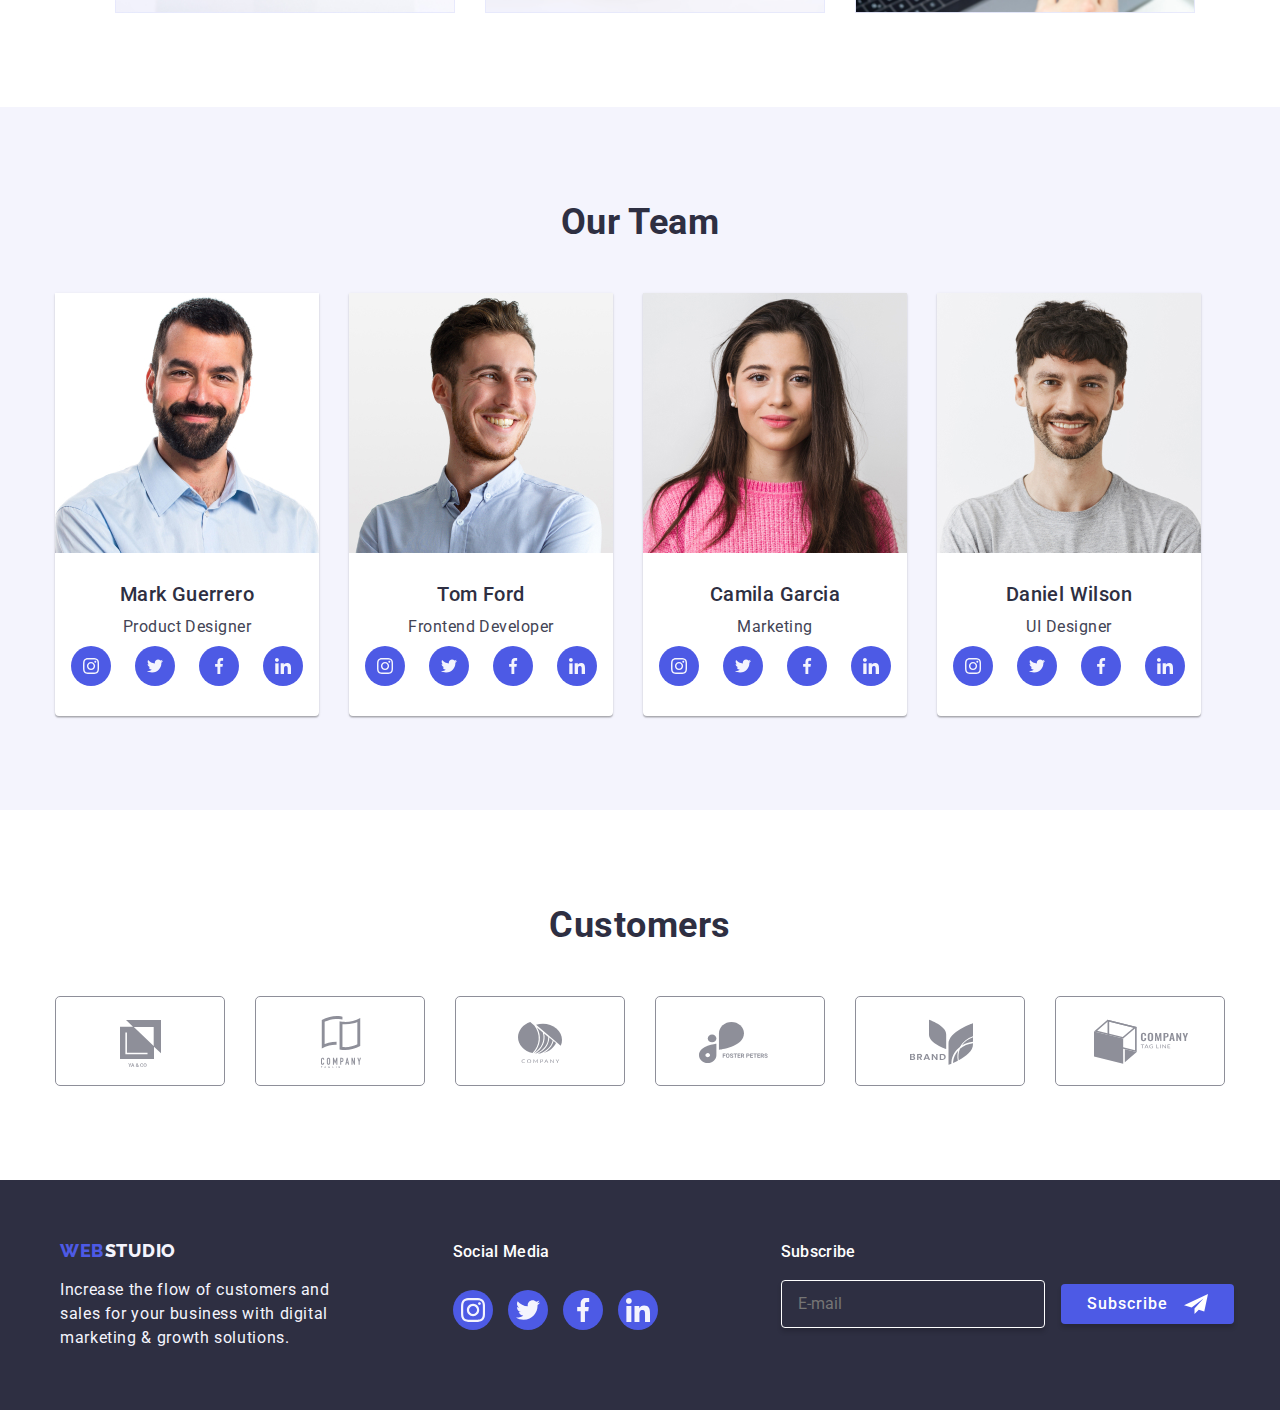
==== commit 4984facf: "c" ====
--- a/index.html
+++ b/index.html
@@ -672,6 +672,9 @@
               class="checkmark"
               required
             />
+            <svg class="icon" width="16px" height="16px">
+              <use>href="./images/icons.svg#checkbox2"></use>
+            </svg>
             <span
               >I accept the terms and conditions of the
               <a href="#" class="privacy">Privacy Policy</a></span
--- a/css/styles.css
+++ b/css/styles.css
@@ -6,6 +6,8 @@
   --ocean: #404bbf;
   --slate: #434455;
   --dairy, #FCFCFC;
+  --navyblue-modal, #
+  --white, #ffffff;
 }
 
 body {
@@ -588,24 +590,22 @@
 
 /*Modal Window*/
 .backdrop {
-  display: flex;
   position: fixed;
   top: 0;
   left: 0;
   width: 100%;
   height: 100%;
   opacity: 1;
+  background-color: rgba(0, 0, 0, 0.02);
   transition: opacity 250ms cubic-bezier(0.4, 0, 0.2, 1);
 }
 
 .modal {
-  align-content: center;
-  flex-direction: column;
   position: absolute;
   top: 50%;
   left: 50%;
   padding: 72px 40px 40px 40px;
-  min-width: 400px;
+  min-width: 408px;
   min-height: 584px;
   border-radius: 4px;
   background: var(--dairy, #FCFCFC);
@@ -613,6 +613,40 @@
   transition: transform 250ms cubic-bezier(0.4, 0, 0.2, 1);
 }
 
+.modal-close {
+  position: absolute;
+  top: 24px;
+  right: 24px;
+  padding: 0;
+  display: flex;
+  justify-content: center;
+  align-items: center;
+  width: 24px;
+  height: 24px;
+  background-color: var(--cornflower);
+  color: var(--navyblue);
+  border: 1px solid rgba(0, 0, 0, 0.1);
+  border-radius: 15px;
+  cursor: pointer;
+  transition: color 250ms cubic-bezier(0.4, 0, 0.2, 1);
+}
+
+.modal-close-icon {
+  fill: currentColor;
+}
+
+.modal-close:hover,
+.modal-close:focus {
+  color: var(--cornflower);
+  background-color: var(--ocean);
+}
+
+.is-hidden {
+  visibility: none;
+  opacity: 0;
+  pointer-events: none;
+}
+
 .backdrop.is-hidden .modal {
   transform: translate(-50%, -50%) scale(0);
 }
@@ -621,7 +655,6 @@
   color: var(--navyblue, #2E2F42);
   text-align: center;
   padding-bottom: 24px;
-  gap: 16px;
 /* Body Medium */
   font-family: Roboto;
   font-size: 16px;
@@ -636,7 +669,8 @@
   display: block;
 }
 
-.form-input{
+.form-field .form-input,
+.form-field .form-text-area{
   display: block;
   width: 100%;
   margin: 0 0 29px 0;
@@ -665,28 +699,19 @@
   top: -16px;
   color: var(--lightslate, #8E8F99);
 /* Small Text */
-  font-family: Roboto;
   font-size: 12px;
-  font-style: normal;
   font-weight: 400;
-  line-height: 14px; /* 116.667% */
-  letter-spacing: 0.48px;
-}
+  line-height: 0.87
+  letter-spacing: 0.01em;
+}  
 
 .form-icon{
   position: absolute;
   left: 12px;
-  top: 12px;
-  transform: translate(-50%);
+  top: 50%;
+  transform: translateY(-50%);
   fill: var(--navyblue);
   transition: fill 250ms cubic-bezier(0.4, 0, 0.2, 1);
-}
-
- 
-
-.form-field .form-text-area{
-  padding-left: 16px;
-  margin-bottom: 24px;
 }
 
 .form-field .form-text-area:placeholder-shown {
@@ -696,7 +721,7 @@
 .form-field .form-input, .form-field .form-text-area{
   display: block;
   width: 100%;
-  padding: 11px 16px 11px 40px;
+  padding: 11px 16px 11px 33px;
   border-radius: 4px;
   border: 1px solid var(--navyblue-modal, rgba(46, 47, 66, 0.40));
   margin: 0 0 29px 0;
@@ -706,6 +731,11 @@
   transition: border-color 250ms cubic-bezier(0.4, 0, 0.2, 1);
 }
 
+.form-field .form-text-area{
+  padding-left: 16px;
+  margin-bottom: 24px;
+}
+
 .agree-check{
   margin-bottom: 24px;
   color: var(--lightslate, #8E8F99);
@@ -722,8 +752,29 @@
   align-items: center;
 }
 
+.agree-check .icon{
+  width: 16px;
+  height: 16px;
+  fill: none;
+  border: 2px solid lightslategrey;
+  border-radius: 2px;
+  stroke-width: 1px;
+  stroke: var(--navyblue-modal, rgba(46, 47, 66, 0.40));
+  transition: border-color 250ms cubic-bezier(0.4, 0, 0.2, 1),
+      background-color 250ms cubic-bezier(0.4, 0, 0.2, 1),
+      fill 250ms cubic-bezier(0.4, 0, 0.2, 1);
+}
+
+.agree-check .checkmark:checked + .icon {
+  background-color: var(--ocean);
+  border-color: var(--ocean);
+  fill:white;
+  outline: none;
+}
+
 .checkmark {
   margin-right: 8px;
+  appearance: none;
 }
 
 .privacy {
@@ -737,64 +788,34 @@
   letter-spacing: 0.48px;
   text-decoration-line: underline;
 }
-
 /*  Send button */
 .button-center {
   display: block;
   margin: auto;
-}
-
-.modal-close {
-  position: absolute;
-  top: 24px;
-  right: 24px;
-  padding: 0;
-  display: flex;
-  justify-content: center;
-  align-items: center;
-  width: 24px;
-  height: 24px;
-
-  background-color: var(--cornflower);
-  color: var(--navyblue);
-  border: 1px solid rgba(0, 0, 0, 0.1);
-  border-radius: 15px;
-  cursor: pointer;
-
-  transition: color 250ms cubic-bezier(0.4, 0, 0.2, 1);
-}
-
-.modal-close-icon {
-  fill: currentColor;
-}
-
-.modal-close:hover,
-.modal-close:focus {
-  color: var(--cornflower);
-  background-color: var(--ocean);
-}
-
-.is-hidden {
-  visibility: none;
-  opacity: 0;
-  pointer-events: none;
-}
-
+  width: 169px;
+  height: 56px;
+}
 
 /* Form footer */
 
 .footer-form{
-  display: flex;
-  gap: 24px;
   
 }
 
 .footer-form .form-input{
   width: 264px;
+  padding: 14px 16px;
+  margin: 0 12px 0 0;
   border-radius: 4px;
   border: 1px solid var(--white, #FFF);
   box-shadow: 0px 4px 4px 0px rgba(0, 0, 0, 0.15);
   background-color: var(--navyblue);
+}
+
+.footer-form .footer-input:hover,
+.footer-form .footer-input:focus{
+  outline: none;
+  border-color: white;
 }
 
 .footer-heading{
--- a/css/styles.css
+++ b/css/styles.css
@@ -6,6 +6,8 @@
   --ocean: #404bbf;
   --slate: #434455;
   --dairy, #FCFCFC;
+  --navyblue-modal, #
+  --white, #ffffff;
 }
 
 body {
@@ -588,24 +590,22 @@
 
 /*Modal Window*/
 .backdrop {
-  display: flex;
   position: fixed;
   top: 0;
   left: 0;
   width: 100%;
   height: 100%;
   opacity: 1;
+  background-color: rgba(0, 0, 0, 0.02);
   transition: opacity 250ms cubic-bezier(0.4, 0, 0.2, 1);
 }
 
 .modal {
-  align-content: center;
-  flex-direction: column;
   position: absolute;
   top: 50%;
   left: 50%;
   padding: 72px 40px 40px 40px;
-  min-width: 400px;
+  min-width: 408px;
   min-height: 584px;
   border-radius: 4px;
   background: var(--dairy, #FCFCFC);
@@ -613,6 +613,40 @@
   transition: transform 250ms cubic-bezier(0.4, 0, 0.2, 1);
 }
 
+.modal-close {
+  position: absolute;
+  top: 24px;
+  right: 24px;
+  padding: 0;
+  display: flex;
+  justify-content: center;
+  align-items: center;
+  width: 24px;
+  height: 24px;
+  background-color: var(--cornflower);
+  color: var(--navyblue);
+  border: 1px solid rgba(0, 0, 0, 0.1);
+  border-radius: 15px;
+  cursor: pointer;
+  transition: color 250ms cubic-bezier(0.4, 0, 0.2, 1);
+}
+
+.modal-close-icon {
+  fill: currentColor;
+}
+
+.modal-close:hover,
+.modal-close:focus {
+  color: var(--cornflower);
+  background-color: var(--ocean);
+}
+
+.is-hidden {
+  visibility: none;
+  opacity: 0;
+  pointer-events: none;
+}
+
 .backdrop.is-hidden .modal {
   transform: translate(-50%, -50%) scale(0);
 }
@@ -621,7 +655,6 @@
   color: var(--navyblue, #2E2F42);
   text-align: center;
   padding-bottom: 24px;
-  gap: 16px;
 /* Body Medium */
   font-family: Roboto;
   font-size: 16px;
@@ -636,7 +669,8 @@
   display: block;
 }
 
-.form-input{
+.form-field .form-input,
+.form-field .form-text-area{
   display: block;
   width: 100%;
   margin: 0 0 29px 0;
@@ -665,28 +699,19 @@
   top: -16px;
   color: var(--lightslate, #8E8F99);
 /* Small Text */
-  font-family: Roboto;
   font-size: 12px;
-  font-style: normal;
   font-weight: 400;
-  line-height: 14px; /* 116.667% */
-  letter-spacing: 0.48px;
-}
+  line-height: 0.87
+  letter-spacing: 0.01em;
+}  
 
 .form-icon{
   position: absolute;
   left: 12px;
-  top: 12px;
-  transform: translate(-50%);
+  top: 50%;
+  transform: translateY(-50%);
   fill: var(--navyblue);
   transition: fill 250ms cubic-bezier(0.4, 0, 0.2, 1);
-}
-
- 
-
-.form-field .form-text-area{
-  padding-left: 16px;
-  margin-bottom: 24px;
 }
 
 .form-field .form-text-area:placeholder-shown {
@@ -696,7 +721,7 @@
 .form-field .form-input, .form-field .form-text-area{
   display: block;
   width: 100%;
-  padding: 11px 16px 11px 40px;
+  padding: 11px 16px 11px 33px;
   border-radius: 4px;
   border: 1px solid var(--navyblue-modal, rgba(46, 47, 66, 0.40));
   margin: 0 0 29px 0;
@@ -706,6 +731,11 @@
   transition: border-color 250ms cubic-bezier(0.4, 0, 0.2, 1);
 }
 
+.form-field .form-text-area{
+  padding-left: 16px;
+  margin-bottom: 24px;
+}
+
 .agree-check{
   margin-bottom: 24px;
   color: var(--lightslate, #8E8F99);
@@ -722,8 +752,29 @@
   align-items: center;
 }
 
+.agree-check .icon{
+  width: 16px;
+  height: 16px;
+  fill: none;
+  border: 2px solid lightslategrey;
+  border-radius: 2px;
+  stroke-width: 1px;
+  stroke: var(--navyblue-modal, rgba(46, 47, 66, 0.40));
+  transition: border-color 250ms cubic-bezier(0.4, 0, 0.2, 1),
+      background-color 250ms cubic-bezier(0.4, 0, 0.2, 1),
+      fill 250ms cubic-bezier(0.4, 0, 0.2, 1);
+}
+
+.agree-check .checkmark:checked + .icon {
+  background-color: var(--ocean);
+  border-color: var(--ocean);
+  fill:white;
+  outline: none;
+}
+
 .checkmark {
   margin-right: 8px;
+  appearance: none;
 }
 
 .privacy {
@@ -737,64 +788,34 @@
   letter-spacing: 0.48px;
   text-decoration-line: underline;
 }
-
 /*  Send button */
 .button-center {
   display: block;
   margin: auto;
-}
-
-.modal-close {
-  position: absolute;
-  top: 24px;
-  right: 24px;
-  padding: 0;
-  display: flex;
-  justify-content: center;
-  align-items: center;
-  width: 24px;
-  height: 24px;
-
-  background-color: var(--cornflower);
-  color: var(--navyblue);
-  border: 1px solid rgba(0, 0, 0, 0.1);
-  border-radius: 15px;
-  cursor: pointer;
-
-  transition: color 250ms cubic-bezier(0.4, 0, 0.2, 1);
-}
-
-.modal-close-icon {
-  fill: currentColor;
-}
-
-.modal-close:hover,
-.modal-close:focus {
-  color: var(--cornflower);
-  background-color: var(--ocean);
-}
-
-.is-hidden {
-  visibility: none;
-  opacity: 0;
-  pointer-events: none;
-}
-
+  width: 169px;
+  height: 56px;
+}
 
 /* Form footer */
 
 .footer-form{
-  display: flex;
-  gap: 24px;
   
 }
 
 .footer-form .form-input{
   width: 264px;
+  padding: 14px 16px;
+  margin: 0 12px 0 0;
   border-radius: 4px;
   border: 1px solid var(--white, #FFF);
   box-shadow: 0px 4px 4px 0px rgba(0, 0, 0, 0.15);
   background-color: var(--navyblue);
+}
+
+.footer-form .footer-input:hover,
+.footer-form .footer-input:focus{
+  outline: none;
+  border-color: white;
 }
 
 .footer-heading{
